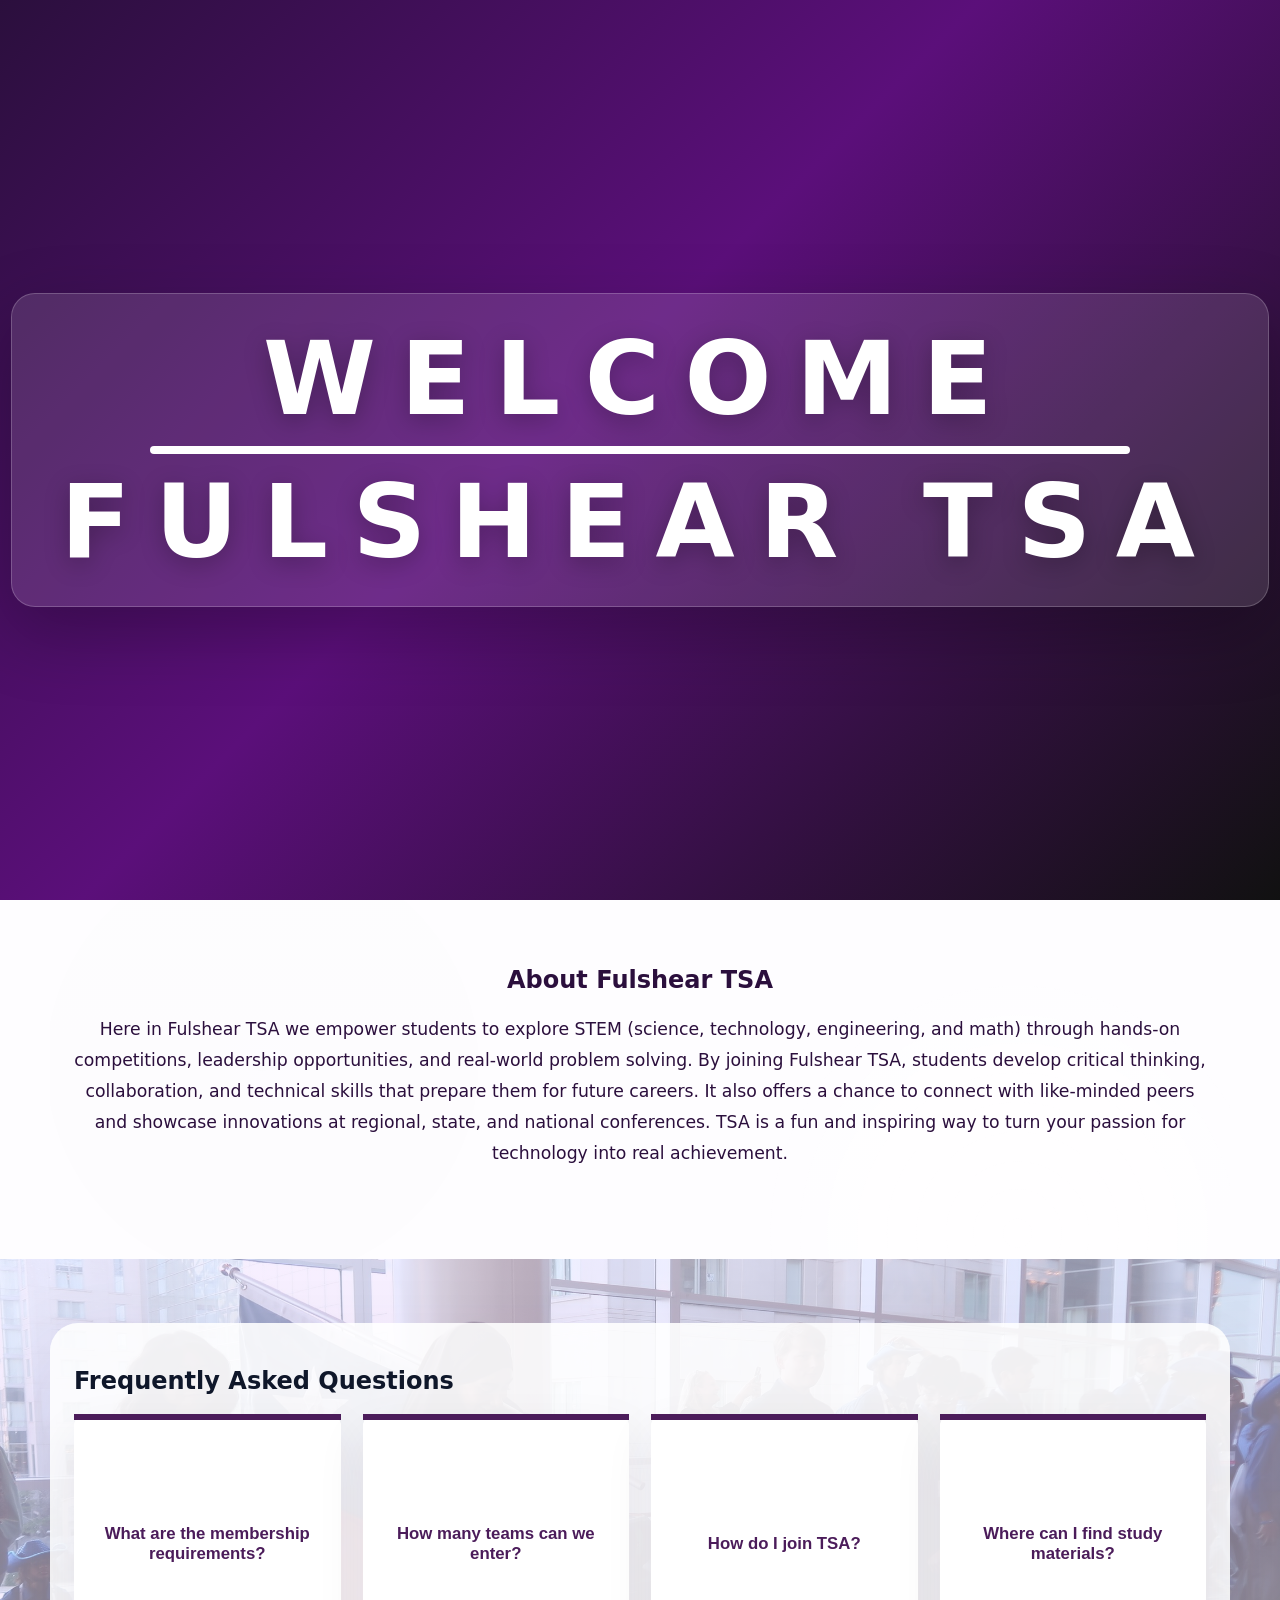
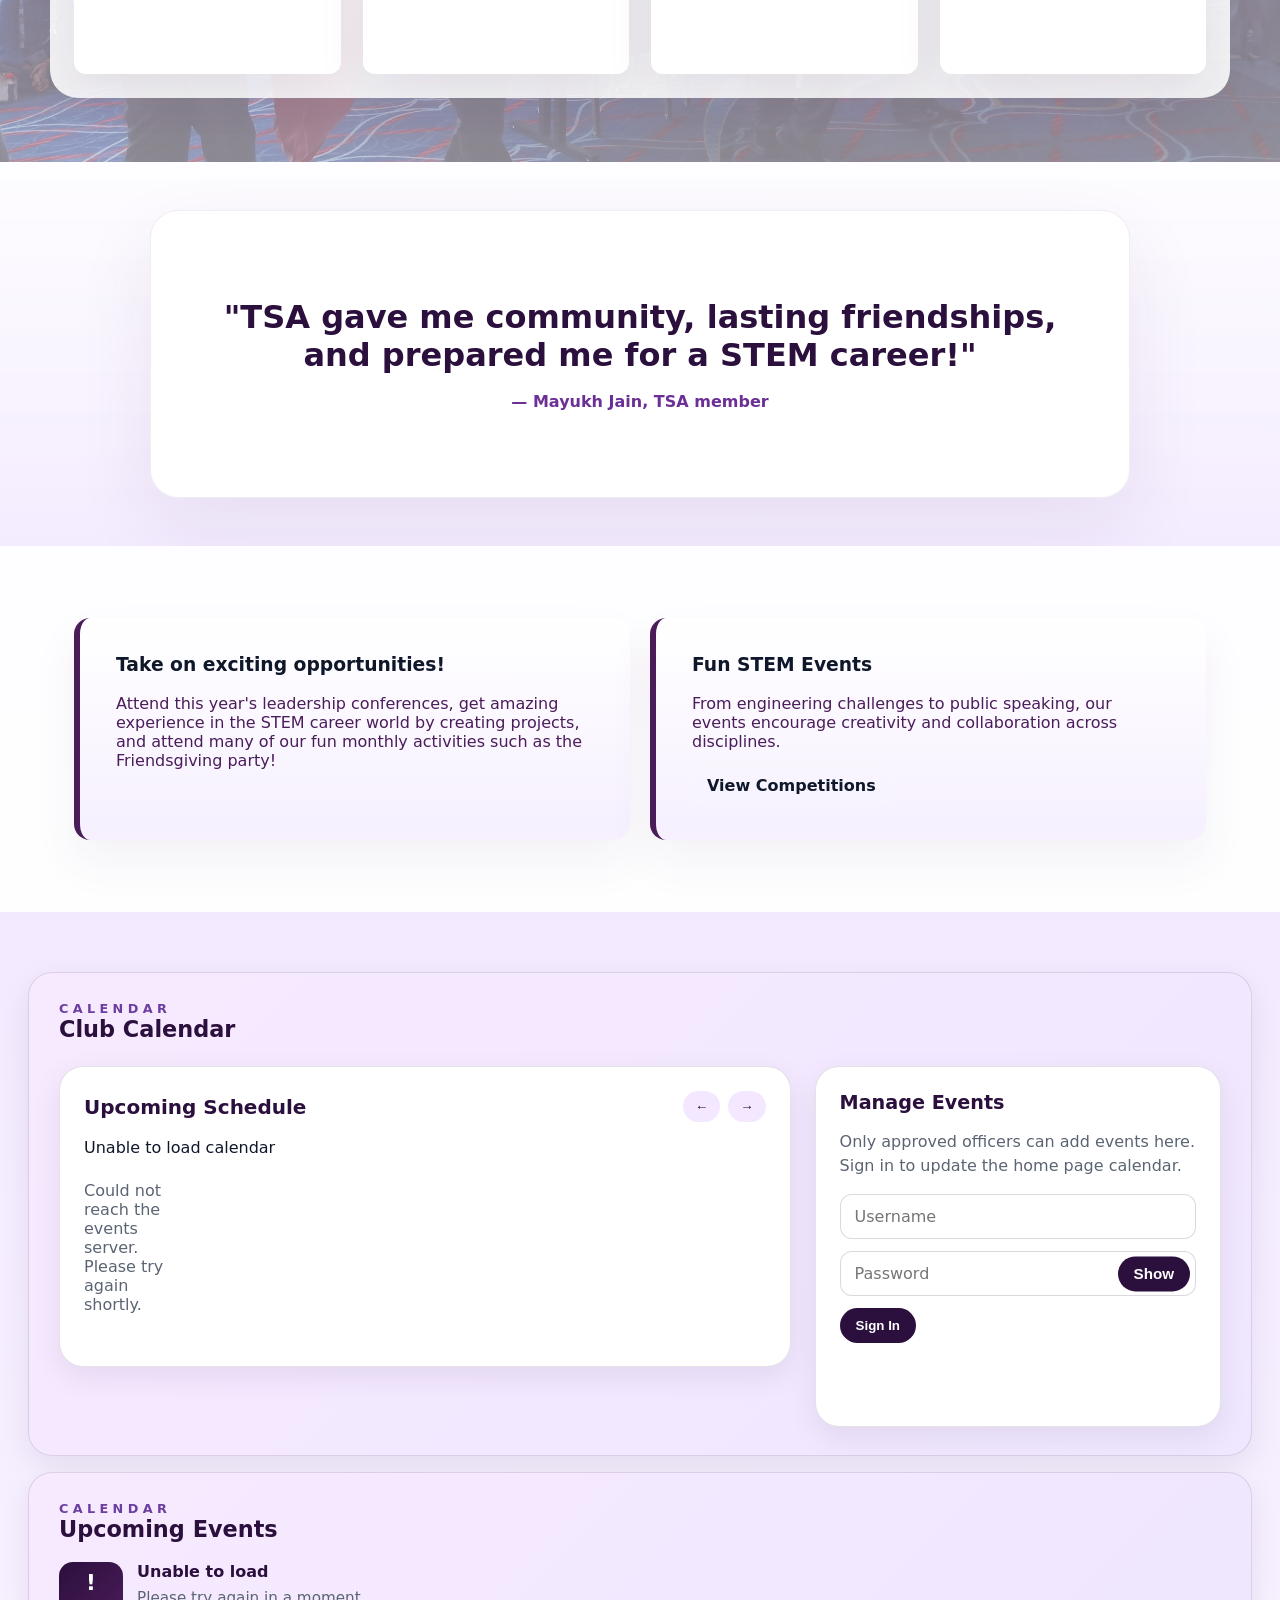
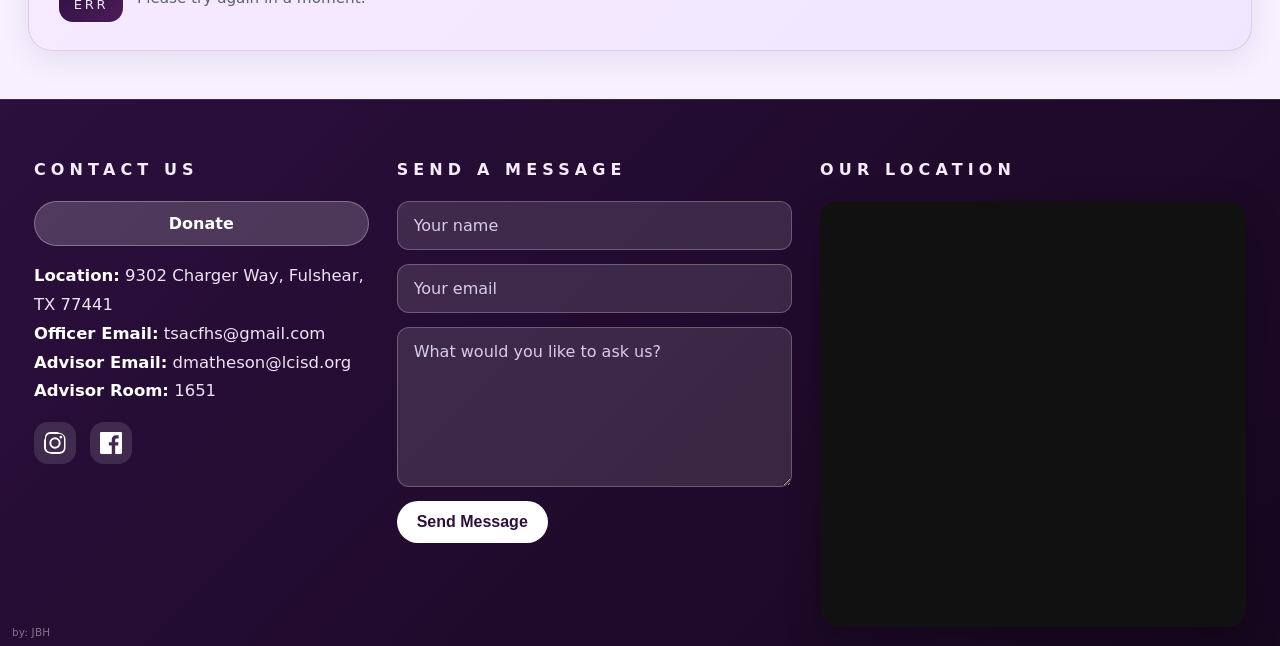
==== index.html @ b6c7ae12 "Update index.html" ====
﻿<!doctype html>
<html lang="en">
<head>
  <script>
    (function () {
      try {
        const transitionKey = 'site-page-transition';
        const shouldEnter = sessionStorage.getItem(transitionKey) === 'enter';
        const overlay = document.createElement('div');
        overlay.className = 'page-transition-overlay' + (shouldEnter ? ' active' : '');
        overlay.setAttribute('aria-hidden', 'true');
        document.documentElement.appendChild(overlay);
      } catch (error) {
        // ignore
      }
    })();
  </script>
  <style>html,body{background:linear-gradient(180deg,#f7ecff 0%,#efe2ff 45%,#faf6ff 100%)}body{opacity:0;visibility:visible}</style>
  <meta charset="utf-8" />
  <meta name="viewport" content="width=device-width,initial-scale=1" />
  <title>Fulshear HS TSA — Home</title>
  <link rel="stylesheet" href="assets/css/styles.css?v=20260712a">
    </head>
<body>
  <div class="intro-overlay" aria-hidden="true">
    <div class="intro-text">
      <div class="intro-title">
        <span class="intro-word top">WELCOME</span>
        <span class="intro-underline" aria-hidden="true"></span>
        <span class="intro-word bottom">FULSHEAR TSA</span>
      </div>
    </div>
  </div>
  <div class="bg-figures" aria-hidden="true">
    <span class="shape s1"></span>
    <span class="shape s2"></span>
    <span class="shape s3"></span>
    <span class="shape s4"></span>
    <span class="shape s5"></span>
    <span class="shape s6"></span>
  </div>
  

  <!-- Scrolling Banner -->
  <div class="scroll-banner">
    <div class="scroll-track" aria-hidden="true">
      <div class="scroll-text">FULSHEAR HIGH SCHOOL TECHNOLOGY STUDENT ASSOCIATION • FULSHEAR HIGH SCHOOL TECHNOLOGY STUDENT ASSOCIATION • FULSHEAR HIGH SCHOOL TECHNOLOGY STUDENT ASSOCIATION • FULSHEAR HIGH SCHOOL TECHNOLOGY STUDENT ASSOCIATION • FULSHEAR HIGH SCHOOL TECHNOLOGY STUDENT ASSOCIATION •</div>
      <div class="scroll-text">FULSHEAR HIGH SCHOOL TECHNOLOGY STUDENT ASSOCIATION • FULSHEAR HIGH SCHOOL TECHNOLOGY STUDENT ASSOCIATION • FULSHEAR HIGH SCHOOL TECHNOLOGY STUDENT ASSOCIATION • FULSHEAR HIGH SCHOOL TECHNOLOGY STUDENT ASSOCIATION • FULSHEAR HIGH SCHOOL TECHNOLOGY STUDENT ASSOCIATION •</div>
    </div>
  </div>

  <!-- Header with Logo and Navigation -->
  <div class="header-container">
    <header class="site-header">
      <!-- Left Navigation -->
      <nav class="main-nav">
        <a href="index.html" class="nav-btn">Home</a>
        <a href="about.html" class="nav-btn">About TSA</a>
        <a href="officers.html" class="nav-btn">Club Officers</a>
      </nav>

      <!-- Centered Logo -->
      <div class="logo-section">
        <a href="index.html" class="logo-link" aria-label="Fulshear HS TSA home">
          <img src="assets/img/fulshear-logo.png" alt="Fulshear HS TSA logo" class="logo">
        </a>
      </div>

      <!-- Right Navigation with Dropdown -->
      <nav class="main-nav">
        <a href="competitions.html" class="nav-btn">Competitions</a>
        <a href="howto.html" class="nav-btn">How to Join</a>
        <div class="nav-dropdown">
          <button class="dropdown-btn">More ▼</button>
          <div class="dropdown-menu">
            <a href="archive.html">Event Archive</a>
            <a href="gallery.html">Gallery</a>
            <a href="slides.html">Meeting Slides</a>
            <a href="resources.html">Resources</a>
          </div>
        </div>
      </nav>
    </header>
  </div>

  <!-- Full-bleed Hero -->
  <section class="full-bleed hero">
    <div class="hero-inner">
      <div class="hero-copy">
        <h1>Fulshear HS Technology Student Association</h1>
        <p class="lead">We build, compete, and collaborate — preparing students for careers in STEM through hands-on events, leadership, and community projects.</p>
        <div class="hero-ctas">
          <a class="btn primary" href="howto.html">Join now!</a>
          <a class="btn ghost" href="competitions.html">See Competitions</a>
        </div>
      </div>
      <div class="hero-media">
        <div class="carousel" id="home-carousel" aria-hidden="true">
          <img src="assets/img/hero1.jpg" alt="TSA members at event" class="carousel-slide">
          <img src="assets/img/hero2.jpg" alt="TSA conference frame" class="carousel-slide">
          <img src="assets/img/hero3.jpg" alt="TSA stage presentation" class="carousel-slide">
        </div>
      </div>
    </div>
  </section>

  <main id="main-content">
    <section class="full-bleed about" id="about-us">
      <div class="about-inner">
        <h2>About Fulshear TSA</h2>
        <p>Here in Fulshear TSA we empower students to explore STEM (science, technology, engineering, and math) through hands-on competitions, leadership opportunities, and real-world problem solving. By joining Fulshear TSA, students develop critical thinking, collaboration, and technical skills that prepare them for future careers. It also offers a chance to connect with like-minded peers and showcase innovations at regional, state, and national conferences. TSA is a fun and inspiring way to turn your passion for technology into real achievement.</p>
      </div>
    </section>

    <!-- FAQ flip section -->
    <section class="full-bleed faq-section" id="faqs">
      <div class="faq-inner">
        <h2>Frequently Asked Questions</h2>
        <div class="faq-grid">
          <button class="flip-card" data-answer="There are no specific requirements in order to join! However, please make sure to attend our first meeting to get more information.">What are the membership requirements?</button>
          <button class="flip-card" data-answer="The amount of teams allowed per event varies; check each event's rules for specific details on team limits and if you have any questions, please contact us!">How many teams can we enter?</button>
          <button class="flip-card" data-answer="Attend our first meeting and make sure to fill out our interest form! Check the <a class='faq-back-link' href='howto.html'>How to Join</a> page for more information.">How do I join TSA?</button>
          <button class="flip-card" data-answer="You can find it in the <a class='faq-back-link' href='resources.html'> Resources</a> page inlcuding other useful information that can aid you to succeed.">Where can I find study materials?</button>
        </div>
      </div>
    </section>

    <!-- Testimonial Section -->
    <section class="full-bleed testimonial-section" aria-labelledby="testimonial-title">
      <div class="testimonial-inner">
        <div class="testimonial-carousel">
          <div class="testimonial-slide active">
            <h2 id="testimonial-title">"TSA gave me community, lasting friendships, and prepared me for a STEM career!"</h2>
            <p class="testimonial-author">— Mayukh Jain, TSA member</p>
          </div>
          <div class="testimonial-slide">
            <h2>"TSA provided me with unforgetable memories like, long car rides while blasting music, late nights working on my events and prepping for interviews and so much more."</h2>
            <p class="testimonial-author">— Jake Berlinsky, TSA State Finalist for Senior Solar Sprint</p>
          </div>
          <div class="testimonial-slide">
            <h2>"To me, TSA has sparked new ideas, meeting new people, and created a thriving community in which we all succeed in the world of STEM."</h2>
            <p class="testimonial-author">— Ranbir Puri, TSA National Finalist for Dragster</p>
          </div>
          <div class="testimonial-slide">
            <h2>"Creating awesome memories and making things I enjoy with people I enjoy!"</h2>
            <p class="testimonial-author">— Maximus Morafiallos, Texas TSA 25-26 State Officer</p>
          </div>
          <div class="testimonial-slide">
            <h2>"TSA has been a huge part of my life, not only for the hourse ive dedicated to my projects, but because I was able to become part of a community that supports me and being me closer to my dream!"</h2>
            <p class="testimonial-author">— Zara Gonzales, TSA State Finalist for Senior Solar Sprint</p>
          </div>
          <div class="testimonial-slide">
            <h2>"TSA means so much to me, especially since I found something that I love and doing. TSA has given me something that means something to me!"</h2>
            <p class="testimonial-author">— Jomar Navarro, TSA state finalist for Digital Video Production</p>
          </div>
        </div>
      </div>
    </section>

    <!-- Leadership & Events -->
    <section class="full-bleed actions" id="leadership-events">
      <div class="actions-inner">
        <div class="action-card">
          <h3>Take on exciting opportunities!</h3>
          <p> Attend this year's leadership conferences, get amazing experience in the STEM career world by creating projects, and attend many of our fun monthly activities such as the Friendsgiving party!</p>
        </div>
        <div class="action-card">
          <h3>Fun STEM Events</h3>
          <p>From engineering challenges to public speaking, our events encourage creativity and collaboration across disciplines.</p>
          <a class="btn" href="competitions.html">View Competitions</a>
        </div>
      </div>
    </section>
  </main>

  <section class="upcoming-events-section" aria-labelledby="home-calendar-title">
    <div class="upcoming-events-header">
      <div>
        <p class="eyebrow">Calendar</p>
        <h2 id="home-calendar-title">Club Calendar</h2>
      </div>
    </div>

    <div class="archive-layout">
      <div class="calendar-shell">
        <div class="calendar-shell-header">
          <h2>Upcoming Schedule</h2>
          <div class="calendar-nav">
            <button type="button" id="home-calendar-prev" aria-label="Previous month">←</button>
            <button type="button" id="home-calendar-next" aria-label="Next month">→</button>
          </div>
        </div>
        <div id="home-calendar-month-label" class="upcoming-events-header" style="margin-bottom: 12px;"></div>
        <div class="calendar-grid" id="home-calendar-grid"></div>
        <div class="selected-day-events" id="home-selected-day-events"></div>
      </div>

      <aside class="manage-events-panel" aria-labelledby="manage-events-title">
        <h2 id="manage-events-title">Manage Events</h2>
        <p>Only approved officers can add events here. Sign in to update the home page calendar.</p>
        <form class="admin-form" id="home-login-form">
          <input type="text" id="home-login-username" name="home-login-username" placeholder="Username" required>
          <div class="password-field">
            <input type="password" id="home-login-password" name="home-login-password" placeholder="Password" required>
            <button type="button" class="password-toggle" data-target="home-login-password" aria-label="Show password">Show</button>
          </div>
          <button type="submit">Sign In</button>
        </form>
        <form class="event-form hidden" id="home-event-form">
          <input type="text" name="event-title" placeholder="Event title" required>
          <input type="date" id="home-event-date" name="event-date" required>
          <textarea name="event-description" placeholder="Event details"></textarea>
          <div class="event-form-actions">
            <button type="submit" id="home-event-submit">Save Event</button>
            <button type="button" class="event-cancel-btn hidden" id="home-event-cancel">Cancel</button>
            <button type="button" class="event-delete-btn hidden" id="home-event-delete">Delete Event</button>
          </div>
        </form>
        <div class="form-status" id="home-admin-status" aria-live="polite"></div>
        <div class="form-status" id="home-auth-notice" aria-live="polite"></div>
      </aside>
    </div>
  </section>

  <section class="upcoming-events-section" aria-labelledby="upcoming-events-title">
    <div class="upcoming-events-header">
      <div>
        <p class="eyebrow">Calendar</p>
        <h2 id="upcoming-events-title">Upcoming Events</h2>
      </div>
    </div>
    <div class="events-calendar-grid">
      <div class="event-card">
        <div class="event-date"><span class="day">14</span><span class="month">Jul</span></div>
        <div>
          <h3>Club Meeting</h3>
          <p>Join us for our next TSA club meeting and project updates.</p>
        </div>
      </div>
      <div class="event-card">
        <div class="event-date"><span class="day">21</span><span class="month">Jul</span></div>
        <div>
          <h3>Community Outreach</h3>
          <p>Volunteer and prepare for upcoming competitions.</p>
        </div>
      </div>
      <div class="event-card">
        <div class="event-date"><span class="day">01</span><span class="month">Aug</span></div>
        <div>
          <h3>Competition Prep</h3>
          <p>Practice sessions and team check-ins for our next competition season.</p>
        </div>
      </div>
    </div>
  </section>

  <footer class="site-footer" id="site-footer">
    <div class="footer-grid">
      <div class="footer-column">
        <div class="footer-title">Contact Us</div>
        <div class="footer-contact-block">
          <a class="footer-donate" href="https://www.gofundme.com" target="_blank" rel="noreferrer">Donate</a>
          <div class="footer-copy">
            <strong>Location:</strong> 9302 Charger Way, Fulshear, TX 77441<br>
            <strong>Officer Email:</strong> tsacfhs@gmail.com<br>
            <strong>Advisor Email:</strong> dmatheson@lcisd.org<br>
            <strong>Advisor Room:</strong> 1651
          </div>
          <div class="social-icons">
            <a class="social-icon" href="https://www.instagram.com/fulshear.tsa/" target="_blank" rel="noreferrer" aria-label="Instagram">
              <svg viewBox="0 0 24 24" aria-hidden="true"><path d="M12 2.163c3.204 0 3.584.012 4.85.07 1.366.062 2.633.33 3.608 1.305.975.975 1.243 2.242 1.305 3.608.058 1.266.069 1.646.069 4.85s-.012 3.584-.069 4.85c-.062 1.366-.33 2.633-1.305 3.608-.975.975-2.242 1.243-3.608 1.305-1.266.058-1.646.069-4.85.069s-3.584-.012-4.85-.069c-1.366-.062-2.633-.33-3.608-1.305-.975-.975-1.243-2.242-1.305-3.608C2.175 15.747 2.163 15.367 2.163 12s.012-3.584.069-4.85c.062-1.366.33-2.633 1.305-3.608C4.512 2.493 5.779 2.225 7.145 2.163 8.411 2.105 8.791 2.094 12 2.094zm0-2.163C8.741 0 8.332.013 7.052.072 5.768.131 4.677.346 3.758.896c-.92.55-1.7 1.33-2.25 2.25C1.346 4.677 1.131 5.768 1.072 7.052.013 8.332 0 8.741 0 12c0 3.259.013 3.668.072 4.948.059 1.284.274 2.375.896 3.294.55.92 1.33 1.7 2.25 2.25.919.622 2.01.837 3.294.896C8.332 23.987 8.741 24 12 24s3.668-.013 4.948-.072c1.284-.059 2.375-.274 3.294-.896.92-.55 1.7-1.33 2.25-2.25.622-.919.837-2.01.896-3.294.059-1.28.072-1.689.072-4.948s-.013-3.668-.072-4.948c-.059-1.284-.274-2.375-.896-3.294-.55-.92-1.33-1.7-2.25-2.25-.919-.622-2.01-.837-3.294-.896C15.668.013 15.259 0 12 0zm0 5.838A6.162 6.162 0 0 0 5.838 12 6.162 6.162 0 0 0 12 18.162 6.162 6.162 0 0 0 18.162 12 6.162 6.162 0 0 0 12 5.838zm0 10.162A3.999 3.999 0 1 1 16 12a3.999 3.999 0 0 1-4 4zm6.406-11.845a1.44 1.44 0 1 0 0 2.88 1.44 1.44 0 0 0 0-2.88z"/></svg>
            </a>
            <a class="social-icon" href="https://www.facebook.com/fulshear.tsa" target="_blank" rel="noreferrer" aria-label="Facebook">
              <svg viewBox="0 0 24 24" aria-hidden="true"><path d="M22.675 0h-21.35C.596 0 0 .593 0 1.326v21.348C0 23.407.596 24 1.326 24H12.82v-9.294H9.692v-3.622h3.128V8.413c0-3.1 1.895-4.788 4.662-4.788 1.325 0 2.463.099 2.795.143v3.24l-1.918.001c-1.504 0-1.796.715-1.796 1.763v2.313h3.587l-.467 3.622h-3.12V24h6.116C23.404 24 24 23.407 24 22.674V1.326C24 .593 23.404 0 22.675 0z"/></svg>
            </a>
          </div>
        </div>
      </div>
      <div class="footer-column">
        <div class="footer-title">Send a Message</div>
        <form class="contact-form" id="contact-form">
          <input type="text" name="name" placeholder="Your name" required>
          <input type="email" name="email" placeholder="Your email" required>
          <textarea name="message" placeholder="What would you like to ask us?" required></textarea>
          <button type="submit">Send Message</button>
          <div class="form-status" aria-live="polite"></div>
        </form>
      </div>
      <div class="footer-column footer-map-column">
        <div class="footer-title">Our Location</div>
        <div class="map-wrap">
          <iframe src="https://maps.google.com/maps?q=Fulshear%20Churchill%20High%20School&t=&z=15&ie=UTF8&iwloc=&output=embed" allowfullscreen="" loading="lazy" referrerpolicy="no-referrer-when-downgrade"></iframe>
        </div>
      </div>
    </div>
  </footer>

  <script src="assets/js/main.js?v=20260712a"></script>
</body>
</html>
---- assets/css/styles.css ----
@import url('https://fonts.googleapis.com/css2?family=Audiowide&family=Press+Start+2P&display=swap');
:root{--bg:#f7f8f9;--fg:#0f172a;--accent:#2b0f3d;--accent-2:#4b1c5a;--accent-3:#7a7a7a;--muted:#5b6473;--intro-fade-duration:600ms;--intro-fade-ease:cubic-bezier(0.22,1,0.36,1)}
/* font import moved to top of file */
*{box-sizing:border-box}
html{background:linear-gradient(180deg,#f7ecff 0%,#efe2ff 45%,#faf6ff 100%);}
body{margin:0;font-family:system-ui,-apple-system,Segoe UI,Roboto,'Helvetica Neue',Arial;background:linear-gradient(180deg,#f7ecff 0%,#efe2ff 45%,#faf6ff 100%);color:var(--fg);opacity:0;visibility:visible;transition:background 1.3s ease-out, opacity 360ms ease;overflow-anchor:none;}
.page-transition-overlay{position:fixed;inset:0;z-index:999999;pointer-events:none;opacity:0;background:linear-gradient(135deg,#2b0f3d 0%,#4b1c5a 45%,#111 100%);transition:opacity 360ms ease-in-out;}
.page-transition-overlay.active{opacity:1;pointer-events:auto;}
body.page-entering{opacity:0;transition:opacity 700ms cubic-bezier(0.22,1,0.36,1);}
body.page-entering .scroll-banner,
body.page-entering .header-container,
body.page-entering main,
body.page-entering .site-footer{opacity:1;transform:translateY(0);transition:opacity 700ms cubic-bezier(0.22,1,0.36,1), transform 700ms cubic-bezier(0.22,1,0.36,1);}
body.page-entering .hero-media,
body.page-entering .carousel-slide,
body.page-entering .about-media img,
body.page-entering .officer-photo img,
body.page-entering .howto-hero-image img{opacity:1 !important;visibility:visible !important}
body.page-entered, body.page-loaded{opacity:1;visibility:visible;}
body.page-entered .scroll-banner,
body.page-entered .header-container,
body.page-entered main,
body.page-entered .site-footer,
body.page-loaded .scroll-banner,
body.page-loaded .header-container,
body.page-loaded main,
body.page-loaded .site-footer{opacity:1;transform:translateY(0);}
body.page-transitioning{opacity:0.9;}
body.intro-active{overflow:hidden}
body.intro-complete .intro-overlay,
body.page-entered .intro-overlay:not(.active),
body.page-loaded .intro-overlay:not(.active){display:none;opacity:0;visibility:hidden}
.intro-overlay{display:none;opacity:0;visibility:hidden}
.intro-overlay.active{display:grid;opacity:1;visibility:visible}
main{padding:34px 28px 44px;max-width:1180px;margin:0 auto;position:relative;z-index:1;}
main::before{content:"";position:absolute;inset:0;pointer-events:none;background:radial-gradient(circle at 18% 12%,rgba(75,28,90,0.08),transparent 18%),radial-gradient(circle at 82% 22%,rgba(255,255,255,0.45),transparent 16%);filter:blur(0.5px);z-index:0;}
main > *{position:relative;z-index:1;}

.intro-overlay{position:fixed;inset:0;z-index:99999;display:none;place-items:center;background:linear-gradient(135deg,#2b0f3d 0%,#5b0f7a 45%,#111 100%);color:#fff;overflow:hidden;opacity:0;visibility:hidden;transition:background-color 0.8s ease, opacity var(--intro-fade-duration) var(--intro-fade-ease), visibility var(--intro-fade-duration) var(--intro-fade-ease);}
.intro-overlay.active{display:grid;opacity:1;visibility:visible;}
.intro-overlay.reveal .intro-text{opacity:1;transform:translateY(0);} 
.intro-overlay.reveal .intro-title{opacity:1;transform:translateY(0);} 
.intro-text{display:flex;flex-direction:column;align-items:center;justify-content:center;width:min(92vw,1200px);text-align:center;opacity:0;transform:translateY(18px);transition:opacity 1.2s ease, transform 1.2s ease;padding:2rem;} 
.intro-title{display:flex;flex-direction:column;align-items:center;gap:1rem;opacity:0;transform:translateY(18px);transition:opacity 1.2s ease, transform 1.2s ease;background:rgba(255,255,255,0.12);padding:2.2rem 3rem;border:1px solid rgba(255,255,255,0.2);border-radius:24px;box-shadow:0 25px 70px rgba(0,0,0,0.25);} 
.intro-word{display:block;font-size:clamp(2.7rem,8vw,8rem);font-weight:900;letter-spacing:0.24em;text-transform:uppercase;white-space:nowrap;line-height:0.95;text-shadow:0 6px 24px rgba(0,0,0,0.25);} 
.intro-word.top{margin-bottom:0.2rem;} 
.intro-word.bottom{margin-top:0.2rem;} 
.intro-underline{display:block;width:min(78vw,980px);height:8px;background:#fff;border-radius:999px;transform:scaleX(0);transform-origin:center;opacity:0;transition:transform 1.1s cubic-bezier(0.22,1,0.36,1) 0.25s, opacity 0.25s ease;} 
.intro-overlay.reveal .intro-underline{transform:scaleX(1);opacity:1;}
/* Full-bleed sections (edge-to-edge) */
.full-bleed{width:100vw;position:relative;left:50%;right:50%;margin-left:-50vw;margin-right:-50vw;padding:48px 0;border-radius:0}
.full-bleed > .hero-inner,.full-bleed > .about-inner,.full-bleed > .faq-inner,.full-bleed > .actions-inner{max-width:1180px;margin:0 auto;padding:24px}

/* Hero */
.hero{background:radial-gradient(circle at 10% 20%, rgba(255,255,255,0.03) 0, transparent 10%), radial-gradient(circle at 90% 80%, rgba(255,255,255,0.02) 0, transparent 12%), linear-gradient(135deg,#4b1c5a,#6c2f96);color:#fff}
.hero .hero-inner{display:flex;gap:24px;align-items:center}
.hero.full-bleed > .hero-inner{padding:16px}
.hero-copy{flex:1;display:flex;flex-direction:column;justify-content:center}
.hero-copy h1{margin:0 0 8px;font-size:clamp(1.75rem,3.5vw,2.6rem);letter-spacing:0.02em}
.lead{opacity:0.95;margin:0 0 18px}
.hero-ctas{display:flex;gap:12px}
.btn{display:inline-flex;align-items:center;justify-content:center;padding:8px 14px;border-radius:8px;text-decoration:none;background:rgba(255,255,255,0.08);color:inherit;border:1px solid rgba(255,255,255,0.12);font-weight:800;transition:background 180ms ease,color 180ms ease,border-color 180ms ease,transform 180ms ease;cursor:pointer}
.btn.primary{background:#4b1c5a;color:#fff;border:none}
.btn.ghost{background:transparent;color:rgba(255,255,255,0.95);border:1px solid rgba(255,255,255,0.18)}
.btn.primary:hover,.btn.primary:focus{background:#31123a;color:#fff;transform:translateY(-1px);border-color:transparent}
.btn.ghost:hover,.btn.ghost:focus{background:#fff;color:#4b1c5a;border-color:#fff;transform:translateY(-1px)}
.about-copy .btn{margin-top:28px}
.hero-media{flex:0 0 420px;max-width:420px}
.carousel{position:relative;width:100%;height:300px;overflow:hidden;border-radius:0}
.carousel-slide{position:absolute;inset:0;width:100%;height:100%;object-fit:cover;opacity:0;transition:opacity 800ms ease;display:block}
.carousel-slide.active{opacity:1}

/* About */
.about{background:rgba(255,255,255,0.92);color:#2b0f3d}
.about-inner{max-width:760px;margin-left:auto;margin-right:auto;text-align:center}
.about-inner h2{margin-top:0}
.about-inner p{font-size:1.08rem;line-height:1.8}
.about-ctas{margin-top:12px}
.about-awards-section{padding:0 !important;background:linear-gradient(135deg,#4b1c5a 0%,#6c2f96 100%) !important;}
.about-awards-section .about-section-inner{max-width:none;width:100%;margin:0;border-radius:0;box-shadow:none;overflow:hidden;background:linear-gradient(135deg,#4b1c5a 0%,#6c2f96 100%) !important;}
.about-awards-layout{display:grid;grid-template-columns:minmax(0,0.95fr) minmax(0,1.05fr);align-items:stretch;min-height:min(82vh,760px);overflow:hidden;background:linear-gradient(135deg,#4b1c5a 0%,#6c2f96 100%) !important;}
.about-awards-carousel{position:relative;min-height:100%;overflow:hidden;background:rgba(255,255,255,0.12)}
.about-awards-carousel .carousel-slide{position:absolute;inset:0;width:100%;height:100%;object-fit:cover;opacity:0;transition:opacity 800ms ease}
.about-awards-carousel .carousel-slide.active{opacity:1}
.about-awards-copy{padding:clamp(36px,6vw,72px);gap:14px;justify-content:center;align-items:flex-start;background:transparent !important;color:#fff !important}
.about-awards-copy h2{margin:0 0 12px;font-size:clamp(1.8rem,2.5vw,2.4rem);color:#fff !important}
.about-awards-copy p,.about-awards-copy li{color:#fff !important;line-height:1.8;font-size:1rem}
.about-awards-list{margin:0;padding-left:1.2rem;display:grid;gap:10px}
.about-awards-note{margin-top:6px;font-size:0.98rem;color:#f5e6ff !important;font-weight:600}

.about-page{padding:0}
.about-intro.full-bleed{width:100vw !important;max-width:none !important;position:relative;left:50%;transform:translateX(-50%);display:grid;place-items:center;min-height:min(560px,72vh);padding:96px 24px 64px;background:linear-gradient(180deg,rgba(245,243,249,0.35) 0%,rgba(245,243,249,0.35) 100%),url('../img/about-title-bg.JPG');background-size:cover;background-position:center;background-repeat:no-repeat}
.about-intro{max-width:960px;margin:0 auto;text-align:center;width:100%;padding:0}
.about-intro-inner{background:rgba(255,255,255,0.78);padding:36px 32px;border-radius:30px;box-shadow:0 24px 70px rgba(75,28,90,0.15);width:100%;max-width:900px;backdrop-filter:blur(12px);border:1px solid rgba(255,255,255,0.65)}
.about-intro .eyebrow{margin:0 0 18px;font-size:0.95rem;letter-spacing:0.18em;text-transform:uppercase;color:#6b5777;font-weight:700}
.about-intro h1{margin:0 0 22px;font-size:clamp(2.6rem,4vw,4.2rem);line-height:1.03;color:#333}
.about-intro p{max-width:820px;margin:0 auto;color:#555;font-size:1.05rem;line-height:1.9}
.about-section.full-bleed{width:100vw;position:relative;left:50%;right:50%;margin-left:-50vw;margin-right:-50vw;padding:24px 0;background:#f5f3f9}
.about-section-inner{display:grid;grid-template-columns:repeat(2,minmax(0,1fr));gap:0;max-width:1180px;margin:0 auto;background:#fff;border-radius:28px;overflow:hidden;align-items:stretch}
.about-row{display:grid;grid-template-columns:repeat(2,minmax(0,1fr));gap:0;align-items:stretch}
.about-row--reverse .about-media{order:-1}
.about-row--reverse .about-copy{order:1}
.about-copy{padding:28px 24px;display:flex;flex-direction:column;justify-content:center;min-height:0}
.about-copy h2{margin:0 0 18px;font-size:2.15rem;color:#2b0f3d}
.about-copy p{margin:0;color:#4b1c5a;line-height:1.75;font-size:1rem;max-width:640px}
.about-bottom-section{padding:24px 0 32px;background:#f5f3f9;margin:0 18px}
.about-bottom-grid{display:grid;grid-template-columns:repeat(3,minmax(0,1fr));gap:18px;max-width:1420px;margin:0 auto;padding:8px 20px 10px;align-items:stretch}
.about-bottom-card{background:linear-gradient(135deg,#ffffff 0%,#f8f2ff 100%);border:1px solid rgba(75,28,90,0.08);border-radius:22px;padding:24px 22px;box-shadow:0 16px 38px rgba(75,28,90,0.06);display:flex;flex-direction:column;gap:12px;min-height:280px}
.about-bottom-card h2{margin:0;font-size:1.6rem;color:#2b0f3d}
.about-bottom-card p{margin:0;color:#4b1c5a;line-height:1.75;font-size:1rem}
.about-bottom-card .btn{margin-top:auto;align-self:flex-start}
.about-media{width:100%;overflow:hidden;min-height:240px;aspect-ratio:4/3;box-shadow:none}
.about-media img{width:100%;height:100%;display:block;object-fit:cover;object-position:center center}
.about-compact .about-media{min-height:320px;max-height:none;aspect-ratio:4/3}
.about-compact .about-section-inner{min-height:320px}

@media (max-width:900px){
  .about-bottom-grid{grid-template-columns:1fr}
}

/* Officers page */
@keyframes officersReveal{
  from{opacity:0;transform:translateY(24px)}
  to{opacity:1;transform:translateY(0)}
}
body.page-entering .officers-page{padding:48px 24px;max-width:1180px;margin:0 auto;opacity:0;transform:translateY(24px)}
body.page-entered .officers-page,
body.page-loaded .officers-page{padding:48px 24px;max-width:1180px;margin:0 auto;opacity:1;transform:translateY(0);animation:officersReveal 1.4s cubic-bezier(0.22,1,0.36,1) both}
body.page-entering .officers-intro{max-width:860px;margin:0 auto 40px;text-align:center;opacity:0;transform:translateY(18px)}
body.page-entered .officers-intro,
body.page-loaded .officers-intro{max-width:860px;margin:0 auto 40px;text-align:center;opacity:1;transform:translateY(0);animation:officersReveal 1.4s cubic-bezier(0.22,1,0.36,1) 0.18s both}
.officers-intro h1{margin:0 0 18px;font-size:clamp(2.4rem,3.8vw,3.8rem);line-height:1.05;color:#2b0f3d}
.officers-intro p{margin:0;color:#4b1c5a;font-size:1rem;line-height:1.85}
body.page-entering .officer-card{background:#fff;border-radius:28px;overflow:hidden;box-shadow:0 24px 70px rgba(75,28,90,0.08);display:flex;flex-direction:column;min-height:100%;opacity:0;transform:translateY(24px)}
body.page-entered .officer-card,
body.page-loaded .officer-card{background:#fff;border-radius:28px;overflow:hidden;box-shadow:0 24px 70px rgba(75,28,90,0.08);display:flex;flex-direction:column;min-height:100%;opacity:1;transform:translateY(0);animation:officersReveal 1.4s cubic-bezier(0.22,1,0.36,1) both}
body.page-entered .officer-card:nth-child(2),
body.page-loaded .officer-card:nth-child(2){animation-delay:0.22s}
body.page-entered .officer-card:nth-child(3),
body.page-loaded .officer-card:nth-child(3){animation-delay:0.3s}
body.page-entered .officer-card:nth-child(4),
body.page-loaded .officer-card:nth-child(4){animation-delay:0.38s}
body.page-entered .officer-card:nth-child(5),
body.page-loaded .officer-card:nth-child(5){animation-delay:0.46s}
body.page-entered .officer-card:nth-child(6),
body.page-loaded .officer-card:nth-child(6){animation-delay:0.54s}
.officers-grid{display:grid;grid-template-columns:repeat(auto-fit,minmax(280px,1fr));gap:26px;margin-bottom:40px}
.officer-photo{width:100%;aspect-ratio:4/3;overflow:hidden;background:#f3eff8}
.officer-photo img{width:100%;height:100%;display:block;object-fit:cover}
.officer-photo img.grant-photo{object-position:center 30%}
.officer-photo img.jose-photo{object-position:center 0%}
.officer-photo img.dawei-photo{object-position:center 35%}
.officer-photo img.vaishnav-photo{object-position:center 18%;transform:scale(1.35)}
.officer-details{padding:28px 24px 30px;display:flex;flex-direction:column;justify-content:center;gap:12px}
.officer-details h2{margin:0;font-size:0.95rem;letter-spacing:0.14em;text-transform:uppercase;color:#6b3fa0;font-weight:700}
.officer-details h3{margin:0;font-size:1.75rem;color:#2b0f3d;line-height:1.05}
.officer-details p{margin:0;color:#4b1c5a;line-height:1.75;font-size:1rem}
.officers-section{padding-top:16px;border-top:1px solid rgba(75,28,90,0.09);margin-top:40px}
.section-header{max-width:860px;margin:0 auto 24px;text-align:center}
.section-header h2{margin:0 0 10px;font-size:2rem;color:#2b0f3d}
.section-header p{margin:0;color:#5b6070;line-height:1.8;font-size:1rem}
.advisor-section{padding-top:32px;margin-top:40px}
.advisor-grid{display:grid;grid-template-columns:repeat(auto-fit,minmax(260px,1fr));gap:24px}
.advisor-card{background:#fff;border-radius:24px;padding:30px;box-shadow:0 20px 50px rgba(75,28,90,0.08);min-height:220px;display:flex;flex-direction:column;justify-content:flex-start;gap:18px}
.advisor-photo{width:100%;aspect-ratio:4/3;overflow:hidden;background:#f3eff8;display:grid;place-items:center;border-radius:20px}
.advisor-photo-placeholder{width:100%;height:100%;display:flex;align-items:center;justify-content:center;font-size:0.95rem;font-weight:800;color:#6b3fa0;text-transform:uppercase;letter-spacing:0.12em;background:linear-gradient(180deg,rgba(75,28,90,0.06),rgba(75,28,90,0.12));}
.advisor-card h3{margin:0;font-size:1.65rem;color:#2b0f3d}
.advisor-card p{margin:0;color:#4b1c5a;line-height:1.75;font-size:1rem}

/* How To Join page */
.howto-page{max-width:1180px;margin:0 auto;padding:40px 24px}
.howto-hero{display:grid;grid-template-columns:1fr 280px;gap:28px;align-items:center;margin-bottom:28px}
.howto-inner h1{margin:0 0 8px;font-size:2.4rem;color:#2b0f3d}
.howto-inner p{margin:0;color:#4b1c5a;line-height:1.8;font-size:1.05rem}
.howto-hero-image img{width:100%;height:auto;display:block;object-fit:contain}
.howto-links{background:#fff;border-radius:20px;padding:22px;box-shadow:0 18px 48px rgba(75,28,90,0.06)}
.howto-grid{display:grid;grid-template-columns:repeat(4,1fr);gap:20px}
.howto-item h3{margin:0 0 8px;font-size:1.05rem;color:#2b0f3d}
.howto-item p{margin:0;color:#4b1c5a}
.howto-links-list a{display:inline-block;color:#4b1c5a;text-decoration:underline;margin-bottom:6px}
.howto-social .social-icon{display:inline-flex;align-items:center;justify-content:center;width:44px;height:44px;border-radius:12px;background:#fff;border:1px solid rgba(43,15,61,0.06);margin-right:10px;margin-top:8px;text-decoration:none;color:#4b1c5a;font-weight:800;padding:4px}
.howto-social .social-icon svg{width:20px;height:20px}
/* ensure SVG icons are visible on white background in the How To Join block */
.howto-social .social-icon svg{fill:#4b1c5a}

@media (max-width:900px){
  .howto-hero{grid-template-columns:1fr;gap:18px}
  .howto-grid{grid-template-columns:1fr 1fr}
}
@media (max-width:560px){
  .howto-grid{grid-template-columns:1fr}
}

/* FAQ flip */
.faq-section{padding:64px 0;background:linear-gradient(180deg,rgba(240,226,255,0.55) 0%,rgba(236,224,255,0.55) 45%,rgba(249,244,255,0.55) 100%),url('../img/FAQ-background.jpg');background-size:cover;background-position:center;background-repeat:no-repeat;position:relative;overflow:hidden}
.faq-inner{max-width:1180px;margin:0 auto;padding:42px 28px 34px;background:rgba(255,255,255,0.88);border-radius:28px;box-shadow:0 32px 90px rgba(75,28,90,0.09)}
.faq-grid{display:grid;grid-template-columns:repeat(auto-fit,minmax(260px,1fr));gap:22px}
.flip-card{background:linear-gradient(180deg,#fff,#f3f0ff);border:0;padding:0;height:260px;cursor:pointer;perspective:1200px;border-radius:14px;position:relative;box-shadow:0 20px 50px rgba(43,15,61,0.08);overflow:visible}
.flip-card .card-inner{position:relative;width:100%;height:100%;transition:transform 620ms cubic-bezier(.2,.9,.2,1);transform-style:preserve-3d;border-radius:14px}
.flip-card.flipped .card-inner{transform:rotateY(180deg)}
.flip-card .face{position:absolute;inset:0;display:flex;flex-direction:column;align-items:center;justify-content:center;padding:22px;backface-visibility:hidden;border-radius:14px}
.flip-card .front{position:relative;display:flex;flex-direction:column;align-items:center;justify-content:center;width:100%;height:100%;box-sizing:border-box;font-weight:900;font-size:1.05rem;color:#4b1c5a;padding:32px 22px;background:#ffffff;border-radius:12px;text-align:center}
.flip-card .front::before{content:"";position:absolute;left:0;right:0;top:0;height:6px;background:#4b1c5a;border-radius:0}
.flip-card .back{transform:rotateY(180deg);background:#4b1c5a;color:#fff;font-size:0.98rem;line-height:1.5;display:flex;align-items:center;justify-content:center;padding:22px}
.flip-card .back a{color:#fff;font-weight:900;text-decoration:underline;transition:color 160ms ease, transform 160ms ease;outline:2px solid transparent;outline-offset:2px}
.flip-card .back a:hover,.flip-card .back a:focus{color:#f3e1ff;transform:translateY(-1px);outline-color:rgba(255,255,255,0.35)}

/* underline normal page links on hover */
a:not(.btn):not(.nav-btn):not(.footer-donate):not(.social-icon):not(.dropdown-btn){text-decoration:none;transition:text-decoration 180ms ease,color 180ms ease}
a:not(.btn):not(.nav-btn):not(.footer-donate):not(.social-icon):not(.dropdown-btn):hover,a:not(.btn):not(.nav-btn):not(.footer-donate):not(.social-icon):not(.dropdown-btn):focus{text-decoration:underline}
a.btn,a.nav-btn,a.footer-donate,a.social-icon,a.dropdown-btn{text-decoration:none}

/* decorative top accent bar only on FAQ questions */
.flip-card::before{display:none}
.flip-card:hover{transform:translateY(-6px) rotateX(4deg);box-shadow:0 28px 60px rgba(43,15,61,0.12)}

/* larger FAQ section padding to remove gap below */
.faq-inner{padding-bottom:160px;padding-top:18px}

/* tighten spacing between FAQ and next section */
.faq-section{margin-bottom:0}
.testimonial-section{padding:48px 0;background:linear-gradient(180deg,rgba(255,255,255,0.92) 0%,rgba(243,236,255,0.96) 100%)}
.testimonial-inner{max-width:980px;margin:0 auto;padding:38px 28px;background:#fff;border-radius:28px;box-shadow:0 30px 80px rgba(75,28,90,0.08);text-align:center;border:1px solid rgba(75,28,90,0.08)}
.testimonial-carousel{position:relative;min-height:210px;display:block}
.testimonial-slide{position:absolute;inset:0;display:flex;flex-direction:column;align-items:center;justify-content:center;opacity:0;transition:opacity 800ms ease;padding:0 8px}
.testimonial-slide.active{opacity:1}
.testimonial-inner .eyebrow{margin:0 0 12px;font-size:0.85rem;font-weight:900;letter-spacing:0.34em;text-transform:uppercase;color:#6b3fa0}
.testimonial-inner h2{margin:0 auto 18px;max-width:860px;font-size:clamp(1.5rem,2.5vw,2.4rem);line-height:1.2;color:#2b0f3d}
.testimonial-author{margin:0;color:#6c2f96;font-weight:700;font-size:1rem}
.actions{margin-top:0}

/* Actions */
.actions{background:rgba(255,255,255,0.92);display:block}
.actions-inner{display:grid;grid-template-columns:1fr 1fr;gap:20px}
.action-card{background:linear-gradient(180deg,#fff,#f6f0ff);padding:36px;border-left:6px solid var(--accent-2);box-shadow:0 22px 48px rgba(75,28,90,0.06);transition:transform 220ms ease,box-shadow 220ms ease;border-radius:16px}
.action-card h3{margin-top:0}
.action-card p{color:#4b1c5a}
.action-card a{display:inline-block;text-decoration:none;font-weight:800;transition:text-decoration 160ms ease,color 160ms ease}
.action-card a:hover,.action-card a:focus{text-decoration:underline}
.action-card:hover{transform:translateY(-8px);box-shadow:0 32px 72px rgba(75,28,90,0.12)}

/* Ensure no rounded corners for full-bleed sections */
.full-bleed{border-radius:0}

/* Animated background shapes layer */
.bg-figures{position:fixed;inset:0;pointer-events:none;z-index:0;overflow:hidden}
.bg-figures .shape{position:absolute;border-radius:50%;filter:none saturate(1.2);opacity:0.95}
.bg-figures .s1{width:420px;height:420px;left:-8%;top:4%;background:radial-gradient(circle at 30% 30%, rgba(75,28,90,0.95) 0%, rgba(75,28,90,0.18) 75%);animation:floatY 18s ease-in-out infinite;opacity:0.98}
.bg-figures .s2{width:300px;height:300px;right:-6%;top:8%;background:radial-gradient(circle at 50% 50%, rgba(75,28,90,0.92) 0%, rgba(75,28,90,0.16) 80%);animation:floatX 20s ease-in-out infinite;opacity:0.92}
.bg-figures .s3{width:240px;height:240px;left:18%;bottom:-6%;background:radial-gradient(circle at 30% 30%, rgba(75,28,90,0.88) 0%, rgba(75,28,90,0.14) 80%);animation:floatY 24s ease-in-out infinite;opacity:0.9}
.bg-figures .s4{width:180px;height:180px;right:18%;bottom:6%;background:radial-gradient(circle at 40% 40%, rgba(75,28,90,0.84) 0%, rgba(75,28,90,0.12) 82%);animation:floatX 22s ease-in-out infinite;opacity:0.88}
.bg-figures .s5{width:120px;height:120px;left:48%;top:2%;background:radial-gradient(circle at 40% 40%, rgba(75,28,90,0.8) 0%, rgba(75,28,90,0.1) 85%);animation:floatY 26s ease-in-out infinite;opacity:0.85}
.bg-figures .s6{width:80px;height:80px;right:42%;bottom:18%;background:radial-gradient(circle at 50% 50%, rgba(75,28,90,0.76) 0%, rgba(75,28,90,0.1) 88%);animation:floatX 28s ease-in-out infinite;opacity:0.82}

@keyframes floatY{0%{transform:translateY(0px)}50%{transform:translateY(36px)}100%{transform:translateY(0px)}}
@keyframes floatX{0%{transform:translateX(0px)}50%{transform:translateX(-34px)}100%{transform:translateX(0px)}}
@keyframes hueShift{0%{filter:hue-rotate(0deg)}50%{filter:hue-rotate(0deg)}100%{filter:hue-rotate(0deg)}}

/* Reduce shapes on small screens */
@media (max-width:900px){
  .bg-figures .shape{filter:blur(18px);opacity:0.65}
  .bg-figures .s1{width:300px;height:300px}
  .bg-figures .s2{width:220px;height:220px}
  .bg-figures .s3{width:180px;height:180px}
  .faq-grid{grid-template-columns:1fr}
}

@media (max-width:900px){
  .hero-media{display:none}
  .hero-inner{flex-direction:column}
  .carousel{height:180px}
  .testimonial-carousel{min-height:260px}
  .about-awards-layout{grid-template-columns:1fr}
  .about-awards-carousel{min-height:320px}
  .actions-inner{grid-template-columns:1fr}
}

/* Scrolling Banner (continuous marquee) */
.scroll-banner{background:#000;color:#fff;padding:10px 0;overflow:hidden}
.scroll-track{display:inline-flex;align-items:center;min-width:200%;gap:0;animation:scroll-left 36s linear infinite}
.scroll-text{white-space:nowrap;font-weight:700;font-size:22px;font-family:'Audiowide','Press Start 2P',monospace;letter-spacing:10px;text-transform:uppercase;text-shadow:0 1px 0 rgba(0,0,0,0.25);will-change:transform;backface-visibility:hidden;transform:translateZ(0)}
@keyframes scroll-left{0%{transform:translate3d(0,0,0);}100%{transform:translate3d(-50%,0,0);}}

/* Header Container */
.header-container{position:sticky;top:0;z-index:1000;overflow:visible;isolation:isolate;background:linear-gradient(90deg,var(--accent) 0%,var(--accent-2) 45%,#111 100%);padding:28px 28px 36px;box-shadow:0 8px 24px rgba(0,0,0,0.18);transition:padding 0.3s ease, box-shadow 0.3s ease, background 0.3s ease}
.header-container.about-header{background:linear-gradient(90deg,rgba(43,15,61,0.78) 0%,rgba(17,17,17,0.62) 55%,rgba(122,122,122,0.35) 100%),url('../img/about-header.jpg');background-size:cover;background-position:center;transition:background 0.3s ease,padding 0.3s ease}
.header-container.archive-header{background:linear-gradient(90deg,rgba(43,15,61,0.78) 0%,rgba(17,17,17,0.62) 55%,rgba(122,122,122,0.35) 100%),url('../img/archive-header.jpg');background-size:cover;background-position:center;transition:background 0.3s ease,padding 0.3s ease}
.header-container.competitions-header{background:linear-gradient(90deg,rgba(43,15,61,0.78) 0%,rgba(17,17,17,0.62) 55%,rgba(122,122,122,0.35) 100%),url('../img/competitions-header.jpg');background-size:cover;background-position:center;transition:background 0.3s ease,padding 0.3s ease}
.header-container.events-header{background:linear-gradient(90deg,rgba(43,15,61,0.78) 0%,rgba(17,17,17,0.62) 55%,rgba(122,122,122,0.35) 100%),url('../img/events-header.jpg');background-size:cover;background-position:center;transition:background 0.3s ease,padding 0.3s ease}
.header-container.gallery-header{background:linear-gradient(90deg,rgba(43,15,61,0.78) 0%,rgba(17,17,17,0.62) 55%,rgba(122,122,122,0.35) 100%),url('../img/gallery-header.jpg');background-size:cover;background-position:center;transition:background 0.3s ease,padding 0.3s ease}
.header-container.howto-header{background:linear-gradient(90deg,rgba(43,15,61,0.78) 0%,rgba(17,17,17,0.62) 55%,rgba(122,122,122,0.35) 100%),url('../img/howto-header.jpg');background-size:cover;background-position:center;transition:background 0.3s ease,padding 0.3s ease}
.header-container.officers-header{background:linear-gradient(90deg,rgba(43,15,61,0.78) 0%,rgba(17,17,17,0.62) 55%,rgba(122,122,122,0.35) 100%),url('../img/officers-header.jpg');background-size:cover;background-position:center;transition:background 0.3s ease,padding 0.3s ease}
.header-container.resources-header{background:linear-gradient(90deg,rgba(43,15,61,0.78) 0%,rgba(17,17,17,0.62) 55%,rgba(122,122,122,0.35) 100%),url('../img/resources-header.jpg');background-size:cover;background-position:center;transition:background 0.3s ease,padding 0.3s ease}
.header-container::before{content:"";position:absolute;inset:0;background:linear-gradient(90deg,rgba(43,15,61,0.82) 0%,rgba(17,17,17,0.74) 55%,rgba(122,122,122,0.45) 100%);z-index:0;pointer-events:none;transition:opacity 0.3s ease}
.header-container.is-scrolled{padding:12px 24px;box-shadow:0 4px 12px rgba(0,0,0,0.2)}
.header-container.is-scrolled::before{opacity:0.8}
.header-container.is-scrolled.about-header{background-image:linear-gradient(90deg,rgba(43,15,61,0.84) 0%,rgba(17,17,17,0.8) 55%,rgba(122,122,122,0.6) 100%)}
.header-container.is-scrolled.archive-header,
.header-container.is-scrolled.competitions-header,
.header-container.is-scrolled.events-header,
.header-container.is-scrolled.gallery-header,
.header-container.is-scrolled.howto-header,
.header-container.is-scrolled.officers-header,
.header-container.is-scrolled.resources-header{background-image:linear-gradient(90deg,rgba(43,15,61,0.84) 0%,rgba(17,17,17,0.8) 55%,rgba(122,122,122,0.6) 100%)}
.header-container.is-scrolled .site-header{min-height:92px;padding:0;justify-content:center}
.header-container.is-scrolled .logo-section{opacity:0;transform:scale(0.95);pointer-events:none;width:0;margin:0;overflow:hidden}
.header-container.is-scrolled .logo-link{height:72px;opacity:0.2;transform:scale(0.95)}
.header-container.is-scrolled .logo{max-height:72px}
.header-container.is-scrolled .main-nav{gap:16px}
body.header-scrolled .scroll-banner{display:none !important}

/* Header Main */
.site-header{position:relative;z-index:2;display:flex;align-items:center;justify-content:center;gap:24px;flex-wrap:wrap;min-height:320px;padding:12px 0;transition:min-height 0.3s ease, padding 0.3s ease}
.header-container.is-scrolled .site-header{min-height:92px;padding:0;justify-content:center}

/* Logo (Centered) */
.logo-section{flex:0;text-align:center;display:flex;flex-direction:column;align-items:center;gap:14px;transition:opacity 0.3s ease, transform 0.3s ease, width 0.3s ease, margin 0.3s ease}
.logo-link{display:inline-flex;align-items:center;height:240px;text-decoration:none;color:inherit;filter:drop-shadow(0 6px 14px rgba(0,0,0,0.18));transition:height 0.3s ease, opacity 0.3s ease, transform 0.3s ease}
.logo{max-height:240px;height:auto;width:auto;display:block;object-fit:contain;transition:max-height 0.3s ease}
.header-video-bg{position:absolute;inset:0;width:100%;height:100%;object-fit:cover;opacity:0;pointer-events:none;transition:opacity 0.4s ease;z-index:-1;display:block;background:#000}
.header-container.home-page .header-video-bg{opacity:1}
.header-container.is-scrolled .header-video-bg{opacity:0.16}

/* Navigation */
.main-nav{display:flex;align-items:center;gap:24px;flex:0 1 auto;justify-content:center;color:#fff;transition:gap 0.3s ease}
.nav-btn{background:transparent;color:#fff;border:none;padding:12px 16px;border-radius:0;font-weight:700;font-size:1.05rem;cursor:pointer;text-decoration:none;display:inline-block;transition:all 0.3s;border-bottom:2px solid transparent;letter-spacing:0.04em}
.nav-btn:hover, .nav-btn:focus{border-bottom-color:#fff}
.nav-btn.active{border-bottom-color:#fff;text-decoration:none}

/* Dropdown */
.nav-dropdown{position:relative;display:inline-block;z-index:1200}
.dropdown-btn{background:transparent;color:#fff;border:none;padding:6px 8px;font-size:1rem;font-weight:700;cursor:pointer;transition:all 0.3s;border-bottom:1px solid transparent;display:inline-flex;align-items:center;justify-content:center;letter-spacing:0.04em;text-decoration:none;font-family:inherit;line-height:1.2;min-width:70px}
.dropdown-btn:hover, .dropdown-btn:focus{border-bottom-color:#fff}
.dropdown-menu{display:none;position:absolute;background:#fff;color:var(--fg);top:calc(100% + 4px);left:0;right:auto;min-width:150px;width:max-content;border-radius:8px;box-shadow:0 4px 12px rgba(0,0,0,0.15);z-index:1200}
.dropdown-menu.active{display:block}
.dropdown-menu a{display:block;padding:10px 16px;text-decoration:none;color:var(--fg);transition:background 0.2s}
.dropdown-menu a:hover{background:#f3f4f6}
.dropdown-menu a:last-child{border-radius:0 0 8px 8px}

/* Main content spacing */
/* removed duplicate main padding override to avoid conflicting rules */

.upcoming-events-section{margin:16px 28px 0;padding:28px 30px;border-radius:24px;background:linear-gradient(135deg,#f7eaff 0%,#efe7ff 100%);border:1px solid rgba(43,15,61,0.12);box-shadow:0 10px 30px rgba(43,15,61,0.08);position:relative;z-index:2}
.upcoming-events-header{display:flex;justify-content:space-between;align-items:center;gap:16px;flex-wrap:wrap;margin-bottom:20px}
.upcoming-events-header .eyebrow{margin:0;font-size:0.8rem;font-weight:900;letter-spacing:0.34em;text-transform:uppercase;color:#6b3fa0}
.upcoming-events-header h2{margin:0;font-size:1.4rem;color:#2b0f3d}
.events-calendar-grid{display:grid;grid-template-columns:repeat(3,minmax(0,1fr));gap:18px}
.event-card{display:flex;gap:14px;align-items:flex-start;padding:16px;border-radius:18px;background:#fff;border:1px solid rgba(43,15,61,0.08)}
.event-date{min-width:64px;text-align:center;padding:10px 8px;border-radius:14px;background:linear-gradient(135deg,#2b0f3d 0%,#4b1c5a 100%);color:#fff}
.event-date .day{display:block;font-size:1.35rem;font-weight:900;line-height:1}
.event-date .month{display:block;font-size:0.82rem;letter-spacing:0.2em;text-transform:uppercase;opacity:0.9;margin-top:4px}
.event-card h3{margin:0 0 6px;font-size:1rem;color:#2b0f3d}
.event-card p{margin:0;color:#5b6473;line-height:1.55;font-size:0.95rem}
  .archive-grid{display:grid;grid-template-columns:repeat(3,minmax(0,1fr));gap:18px;margin-top:24px;align-items:stretch;grid-auto-rows:1fr}
  .archive-card{display:flex;flex-direction:column;justify-content:space-between;background:#fff;border:1px solid rgba(43,15,61,0.08);border-radius:24px;padding:28px;box-shadow:0 14px 30px rgba(43,15,61,0.08);}
  .archive-card h2{margin:0 0 12px;font-size:1.25rem;color:#2b0f3d}
  .archive-card p{margin:0;color:#5b6473;line-height:1.8;font-size:0.98rem}

  .competitions-section{margin-top:24px}
  .competition-layout{display:grid;gap:32px}
  .competitions-grid{display:grid;grid-template-columns:1fr 1fr;gap:28px;align-items:start}
  .competitions-grid--reverse{direction:ltr}
  .competitions-grid--reverse > .competitions-panel{direction:ltr}
  .competitions-panel{display:flex;flex-direction:column;gap:20px}
  .competitions-panel--images-large{grid-row:span 1;}
  .competitions-list{display:grid;gap:22px}
  .competition-box{background:rgba(255,255,255,0.88);color:#4b1c5a;border:1px solid rgba(75,28,90,0.12);border-radius:24px;overflow:hidden;transition:transform 0.25s ease,border-color 0.25s ease,box-shadow 0.25s ease;}
  .competition-box:hover{transform:translateY(-1px);box-shadow:0 22px 40px rgba(75,28,90,0.08)}
  .competition-box.open{border-color:rgba(75,28,90,0.24);box-shadow:0 28px 52px rgba(75,28,90,0.14)}
  .competition-summary{all:unset;box-sizing:border-box;display:flex;align-items:center;width:100%;gap:14px;padding:18px 22px 18px 22px;cursor:pointer;background:linear-gradient(135deg,#4b1c5a,#6c2f96);color:#fff;transition:transform 0.25s ease,background 0.25s ease;border-radius:24px;position:relative;padding-right:100px}
  .competition-summary:hover,.competition-summary:focus-visible{transform:translateY(-1px)}
  .competition-summary:focus-visible{outline:3px solid rgba(255,255,255,0.35);outline-offset:2px}
  .competition-box.open .competition-summary{background:linear-gradient(135deg,#4b1c5a,#6c2f96);color:#fff}
  .competition-title{margin:0;font-size:1rem;font-weight:700;flex:1;text-align:left;line-height:1.3}
  .competition-toggle{position:relative;display:grid;place-items:center;width:44px;height:44px;border-radius:999px;background:#ffffff;color:#4b1c5a;font-size:1.9rem;font-weight:800;line-height:0.92;border:2px solid rgba(255,255,255,0.95);box-shadow:0 8px 18px rgba(0,0,0,0.18);transform:none;transition:box-shadow 0.12s ease;margin-left:auto;margin-right:-82px;flex:0 0 auto}
  /* hide the decorative pseudo-element since we now use the real element */
  .competition-summary::after{display:none}

  @media (max-width:900px){
    .competition-summary{padding-right:90px}
    .competition-summary::after{display:none}
    .competition-toggle{width:40px;height:40px;font-size:1.4rem;border-width:2px}
  }
  .competition-details{
    max-height:0;
    opacity:0;
    padding:0 22px;
    border-top:1px solid rgba(75,28,90,0.08);
    background:#fff;
    color:#4b1c5a;
    overflow:hidden;
    transition: max-height 360ms cubic-bezier(.2,.9,.2,1), opacity 220ms ease, padding 220ms ease;
  }
  .competition-box.open .competition-details{
    max-height:1200px; /* large enough for content */
    opacity:1;
    padding:22px;
  }
  .competition-details-inner{display:grid;gap:16px}
  .competition-detail-text p{margin:0 0 14px;line-height:1.7;font-size:0.95rem;color:#4b1c5a}
  .competition-detail-text p strong{display:block;margin-bottom:8px;font-size:0.94rem;color:#6c2f96}
  .image-stack{display:grid;gap:20px}
  .image-card{min-height:220px;background:linear-gradient(135deg,#f8efff,#d7c4ff);border:1px solid rgba(75,28,90,0.14);box-shadow:0 14px 30px rgba(75,28,90,0.08);display:flex;align-items:center;justify-content:center;color:#4b1c5a;font-weight:700;text-align:center;padding:24px;font-size:1rem}
  .image-card img{width:100%;height:auto;border-radius:0;display:block;object-fit:cover}

  @media (max-width:1024px){
    .competitions-grid{grid-template-columns:1fr}
    .competitions-grid--reverse{direction:ltr}
  }

  @media (max-width:900px){
    .archive-grid{grid-template-columns:1fr}
    .competition-details-inner{grid-template-columns:1fr}
    .competitions-list{grid-template-columns:1fr}
  }
.site-footer{position:relative;overflow:hidden;margin-top:48px;padding:48px 34px;background:linear-gradient(135deg,#2b0f3d 0%,#17071f 100%);color:#f7f2fa;border-top:1px solid rgba(255,255,255,0.12);opacity:0;transform:translateY(12px);will-change:opacity,transform}
.site-credit{position:absolute;left:12px;bottom:8px;font-size:0.65rem;color:rgba(247,242,250,0.45);letter-spacing:0.02em;pointer-events:none;user-select:none}
.site-footer::before{content:"";position:absolute;inset:0;pointer-events:none;opacity:0;background:radial-gradient(circle at var(--spot-x,50%) var(--spot-y,50%), rgba(0,0,0,0.92) 0%, rgba(0,0,0,0.25) 28%, transparent 52%);transition:opacity 0.18s ease}
.site-footer.is-hovering::before{opacity:1}
.footer-grid{position:relative;z-index:1;display:grid;grid-template-columns:1.1fr 1.3fr 1.4fr;gap:28px;align-items:stretch;min-height:340px}
.footer-column{display:flex;flex-direction:column;gap:22px;justify-content:flex-start;height:100%;padding:12px 0}
.footer-title{font-size:1rem;font-weight:900;letter-spacing:0.32em;text-transform:uppercase;color:#f6ebff}
.footer-contact-block{display:flex;flex-direction:column;gap:16px}
.footer-contact-block p{color:#ece4f2;line-height:1.75;font-size:1.03rem;margin:0}
.footer-donate{display:inline-flex;align-items:center;justify-content:center;gap:10px;padding:12px 20px;border-radius:999px;background:rgba(255,255,255,0.18);border:1px solid rgba(255,255,255,0.3);color:#fff;font-weight:700;text-decoration:none;transition:background 0.25s ease, color 0.25s ease}
.footer-donate:hover{background:#fff;color:#2b0f3d}
.social-icons{display:flex;gap:14px}
.social-icon{width:42px;height:42px;border-radius:14px;background:rgba(255,255,255,0.12);display:inline-flex;align-items:center;justify-content:center;transition:background 0.25s ease, transform 0.2s ease}
.social-icon:hover{background:rgba(255,255,255,0.24);transform:scale(1.05)}
.social-icon svg{width:22px;height:22px;fill:#fff}
.footer-copy{color:#ece4f2;line-height:1.75;font-size:1.03rem}
.footer-copy strong{color:#fff}
.contact-form{display:grid;gap:14px}
.contact-form input,.contact-form textarea{width:100%;padding:14px 16px;border:1px solid rgba(255,255,255,0.24);border-radius:12px;background:rgba(255,255,255,0.12);color:#fff;font:inherit;font-size:1rem}
.contact-form input::placeholder,.contact-form textarea::placeholder{color:#d8cce8}
.contact-form textarea{min-height:160px;resize:vertical}
.contact-form button{width:max-content;padding:12px 20px;border:none;border-radius:999px;background:#fff;color:#2b0f3d;font-weight:800;cursor:pointer;font-size:1rem}
.contact-form button:hover{background:#e8dcf7}
.form-status{min-height:1.2rem;font-size:0.96rem;color:#d2b7ff}
.footer-map-column .map-wrap{border-radius:18px;overflow:hidden;box-shadow:0 12px 35px rgba(0,0,0,0.28);min-height:100%;background:#111}
.footer-map-column iframe{width:100%;height:100%;border:0;display:block;}

@keyframes footerFade{
  0%{opacity:0;transform:translateY(12px)}
  100%{opacity:1;transform:translateY(0)}
}

/* Only play footer animation after intro completes */
.intro-complete .site-footer{animation:footerFade var(--intro-fade-duration) var(--intro-fade-ease) 0ms forwards}

/* Archive calendar */
.archive-layout{display:grid;grid-template-columns:1.8fr 1fr;gap:24px;align-items:start;margin-top:24px}
.calendar-shell,.manage-events-panel{background:#fff;border:1px solid rgba(43,15,61,0.12);border-radius:24px;box-shadow:0 10px 30px rgba(43,15,61,0.08);padding:24px}
.archive-gate-box{margin-top:20px;padding:24px;border-radius:24px;background:#fff;border:1px solid rgba(43,15,61,0.12);box-shadow:0 10px 30px rgba(43,15,61,0.08)}
.archive-modal-overlay{position:relative;display:flex;justify-content:center;align-items:center;padding:40px 20px;background:linear-gradient(180deg,rgba(255,255,255,0.94),rgba(242,233,255,0.95));border-radius:24px;box-shadow:0 20px 60px rgba(43,15,61,0.12);margin-bottom:24px}
.archive-modal-card{width:100%;max-width:680px;background:#fff;border-radius:24px;padding:30px 26px;box-shadow:0 20px 60px rgba(43,15,61,0.12);border:1px solid rgba(43,15,61,0.08)}
.archive-login-form{display:grid;gap:18px}
.archive-login-form label{font-weight:700;color:#2b0f3d}
.archive-login-form input{width:100%;padding:14px 16px;border:1px solid rgba(43,15,61,0.16);border-radius:14px;font:inherit}
.archive-login-status{margin-top:10px;color:#5b6473;line-height:1.5;font-size:0.98rem}
.archive-intro{margin-bottom:32px;padding:28px 30px;border-radius:24px;background:#f6f1ff;border:1px solid rgba(75,28,90,0.12)}
.archive-intro h1{margin-top:0;color:#2b0f3d}
.archive-intro p{max-width:780px;line-height:1.8;color:#5b6473}
.archive-link-card{margin-top:22px}
.archive-link-card .btn{padding:14px 22px}
.archive-event-list-section{margin-top:30px}
.archive-event-list-section h2{margin-bottom:16px;color:#2b0f3d}
.archive-event-list{display:grid;gap:10px;padding-left:20px;color:#5b6473}
.archive-event-list li{background:#f7f2fd;padding:10px 12px;border-radius:12px}
.gallery-grid-section{padding:32px 0;display:flex;flex-direction:column;gap:24px}
.gallery-trio{display:grid;grid-template-columns:2fr 1fr;grid-template-rows:1fr 1fr;gap:16px;height:440px}
.gallery-duo{display:grid;grid-template-columns:2fr 1fr;gap:16px;height:320px}
.gallery-photo{display:block;overflow:hidden;border-radius:20px;position:relative;box-shadow:0 14px 34px rgba(43,15,61,0.14)}
.gallery-photo img{width:100%;height:100%;object-fit:cover;display:block;transition:transform 0.45s cubic-bezier(0.22,1,0.36,1)}
.gallery-photo:hover img{transform:scale(1.05)}
.gallery-photo.big{grid-row:1 / span 2;grid-column:1}
.gallery-trio .gallery-photo.small:nth-of-type(2){grid-row:1;grid-column:2}
.gallery-trio .gallery-photo.small:nth-of-type(3){grid-row:2;grid-column:2}
.gallery-duo .gallery-photo.single{grid-column:2}
.slides-manager{margin-top:32px;display:grid;gap:24px}
.slides-add-form{max-width:720px}
.slides-list{display:grid;gap:18px;margin-top:10px}
.slide-card{display:grid;grid-template-columns:1fr auto;gap:16px;align-items:center;padding:18px 22px;border-radius:20px;background:#fff;border:1px solid rgba(43,15,61,0.12);box-shadow:0 16px 35px rgba(43,15,61,0.08)}
.slide-card h3{margin:0;color:#2b0f3d}
.slide-card p{margin:6px 0 0;color:#5b6473;line-height:1.5}
.slide-actions{display:flex;align-items:center;gap:14px}
.slide-actions .btn{padding:10px 18px}
.slide-url{font-size:0.95rem;color:#6b3fa0;word-break:break-word}
.calendar-shell-header{display:flex;justify-content:space-between;align-items:center;gap:12px;margin-bottom:16px}
.calendar-shell-header h2{margin:0;color:#2b0f3d;font-size:1.25rem}
.calendar-nav{display:flex;gap:8px}
.calendar-nav button{border:none;background:#f3e8ff;color:#2b0f3d;border-radius:999px;padding:8px 12px;font-weight:700;cursor:pointer}
.calendar-grid{display:grid;grid-template-columns:repeat(7, minmax(0, 1fr));gap:8px}
.calendar-day{display:flex;flex-direction:column;justify-content:center;align-items:center;min-height:64px;border:none;border-radius:14px;background:#f7f2fd;color:#2b0f3d;font-weight:700;cursor:pointer;padding:8px}
.calendar-day.muted{opacity:0.45}
.calendar-day.has-event{background:#2b0f3d;color:#fff}
.calendar-day.active{outline:2px solid #7a3db8;outline-offset:2px}
.calendar-day-number{font-size:1rem}
.calendar-dot{width:7px;height:7px;border-radius:999px;background:#fff;margin-top:6px}
.selected-day-events{margin-top:16px;display:grid;gap:10px}
.selected-day-card{border-radius:16px;background:#f7f2fd;padding:14px 16px}
.selected-day-card h3{margin:0 0 6px;font-size:1rem;color:#2b0f3d}
.selected-day-card p{margin:0 0 6px;color:#5b6473;line-height:1.5}
.selected-day-card span{font-size:0.9rem;color:#6b3fa0}
.selected-day-empty{padding:12px 0;color:#5b6473}
.manage-events-panel h2{margin:0 0 8px;color:#2b0f3d;font-size:1.2rem}
.manage-events-panel p{color:#5b6473;line-height:1.5}
.admin-form,.event-form{display:grid;gap:12px;margin-top:16px}
.admin-form input,.event-form input,.event-form textarea{width:100%;padding:12px 14px;border:1px solid rgba(43,15,61,0.16);border-radius:12px;font:inherit}
.password-field{position:relative}
.password-field input{padding-right:46px}
.password-toggle{position:absolute;right:6px;top:50%;transform:translateY(-50%);border:none;background:transparent;color:#6b3fa0;font-size:0.95rem;cursor:pointer;padding:3px 5px;line-height:1}
.event-form textarea{min-height:100px;resize:vertical}
.event-form-actions{display:flex;flex-wrap:wrap;gap:10px;align-items:center}
.admin-form button,.event-form button{width:max-content;padding:10px 16px;border:none;border-radius:999px;background:#2b0f3d;color:#fff;font-weight:700;cursor:pointer}
.event-cancel-btn{background:#6b3fa0 !important}
.event-delete-btn{background:#a43b4f !important}
.event-card,.selected-day-card{width:100%;text-align:left;border:none;font:inherit;padding:0;background:transparent}
.event-card{cursor:pointer}
.selected-day-card{cursor:pointer}
.hidden{display:none !important}
.form-status{min-height:1.2rem;font-size:0.95rem;color:#6b3fa0;margin-top:10px}

/* Responsive - Tablets and Smaller Desktops (1024px and below) */
@media (max-width:1024px){
  .site-header{flex-direction:column;gap:16px;min-height:auto;padding:8px 0}
  .main-nav{justify-content:center;gap:18px}
  .logo-link{height:160px}
  .logo{max-height:160px}
  .footer-grid{grid-template-columns:1fr;}
  .archive-layout{grid-template-columns:1fr;}
  main{padding:28px 20px 40px;}
  .officers-grid,.advisor-grid{grid-template-columns:repeat(auto-fit,minmax(240px,1fr));gap:20px}
  .events-calendar-grid{grid-template-columns:repeat(2,1fr)}
  .competitions-grid{grid-template-columns:1fr}
  .competitions-panel--images-large{display:none}

  /* On mobile, minimizing the header should leave just the logo visible
     (no nav text), not shrink the logo and keep the nav rows stacked. */
  .header-container.is-scrolled .site-header{min-height:auto;padding:8px 0;gap:0}
  .header-container.is-scrolled .main-nav{display:none}
  .header-container.is-scrolled .logo-section{max-height:none;height:auto;width:auto;margin:0;padding:0;border:0;opacity:1;overflow:visible;pointer-events:auto}
  .header-container.is-scrolled .logo-link{height:52px;opacity:1;transform:none;cursor:pointer}
  .header-container.is-scrolled .logo{max-height:52px}
}

/* Responsive - Medium Tablets (768px and below) */
@media (max-width:768px){
  html{font-size:16px}
  body{background-size:cover}
  .gallery-trio{grid-template-columns:1fr;grid-template-rows:auto;height:auto;gap:12px}
  .gallery-duo{grid-template-columns:1fr;height:auto;gap:12px}
  .gallery-photo.big{grid-row:auto;grid-column:auto;height:240px}
  .gallery-trio .gallery-photo.small:nth-of-type(2),
  .gallery-trio .gallery-photo.small:nth-of-type(3){grid-row:auto;grid-column:auto;height:160px}
  .gallery-duo .gallery-photo.single{grid-column:auto;height:180px}
  .header-container{padding:20px 16px 28px}
  .site-header{gap:12px;min-height:280px}
  .main-nav{gap:12px;font-size:0.95rem}
  .logo-link{height:140px}
  .logo{max-height:140px}
  .nav-btn{padding:10px 12px;font-size:0.95rem}
  main{padding:24px 16px 36px;max-width:100%}
  .officers-intro h1{font-size:clamp(2rem,3.5vw,3.2rem)}
  .officers-grid{grid-template-columns:repeat(auto-fit,minmax(200px,1fr));gap:16px}
  .officer-details{padding:20px 16px 22px}
  .advisor-grid{grid-template-columns:1fr;gap:18px}
  .events-calendar-grid{grid-template-columns:1fr;gap:14px}
  .event-card{flex-direction:column;gap:10px}
  .event-date{min-width:auto;width:100%}
  .upcoming-events-section{margin:12px 16px 0;padding:20px 20px}
  .scroll-banner{padding:8px 0}
  .scroll-text{font-size:16px;letter-spacing:6px}
  .howto-hero{gap:14px}
  .howto-grid{grid-template-columns:1fr}
  .faq-grid{grid-template-columns:1fr}
  .competitions-grid{grid-template-columns:1fr}
  .competitions-list{gap:16px}
  .competition-summary{padding:16px 18px 16px 18px;padding-right:90px;font-size:0.95rem}
  .competition-toggle{width:38px;height:38px;margin-right:-70px;font-size:1.3rem}
}

/* Responsive - Small Phones (480px and below) */
@media (max-width:480px){
  html{font-size:15px}
  body{overflow-x:hidden}
  .header-container{padding:16px 12px 20px;box-shadow:0 4px 12px rgba(0,0,0,0.12)}
  .site-header{gap:8px;min-height:auto;padding:8px 0}
  .main-nav{gap:8px;flex-direction:column}
  .nav-btn{padding:8px 10px;font-size:0.9rem}
  .logo-link{height:100px}
  .logo{max-height:100px}
  .bg-figures .shape{filter:blur(25px);opacity:0.4}
  .bg-figures .s1{width:240px;height:240px;left:-5%;top:10%}
  .bg-figures .s2{width:160px;height:160px;right:-5%;top:15%}
  .bg-figures .s3{width:130px;height:130px;left:10%;bottom:-5%}
  .bg-figures .s4{width:100px;height:100px;right:10%;bottom:8%}
  .bg-figures .s5{width:70px;height:70px;left:45%;top:5%}
  .bg-figures .s6{width:50px;height:50px;right:40%;bottom:15%}
  main{padding:20px 12px 28px;max-width:100%}
  .officers-intro{margin:0 auto 28px}
  .officers-intro h1{font-size:clamp(1.8rem,3.5vw,2.6rem);margin-bottom:12px}
  .officers-intro p{font-size:0.95rem}
  .officers-grid{grid-template-columns:1fr;gap:14px}
  .officer-card{min-height:auto}
  .officer-photo{aspect-ratio:1/1}
  .officer-details{padding:16px 14px 18px;gap:10px}
  .officer-details h2{font-size:0.85rem}
  .officer-details h3{font-size:1.4rem}
  .officer-details p{font-size:0.9rem}
  .section-header h2{font-size:1.6rem}
  .section-header p{font-size:0.95rem}
  .advisor-grid{grid-template-columns:1fr}
  .advisor-card{padding:20px;min-height:auto;gap:14px}
  .advisor-card h3{font-size:1.4rem}
  .advisor-card p{font-size:0.9rem}
  .upcoming-events-section{margin:10px 12px 0;padding:16px 14px}
  .upcoming-events-header{flex-direction:column;gap:12px}
  .upcoming-events-header .eyebrow{font-size:0.75rem}
  .upcoming-events-header h2{font-size:1.3rem}
  .events-calendar-grid{grid-template-columns:1fr}
  .event-card{gap:8px;padding:12px;border-radius:12px}
  .event-date{font-size:0.9rem;padding:8px 6px}
  .event-date .day{font-size:1.2rem}
  .event-date .month{font-size:0.75rem}
  .event-card h3{font-size:0.95rem}
  .event-card p{font-size:0.85rem}
  .hero-copy h1{font-size:1.8rem}
  .hero-ctas{flex-direction:column;gap:10px}
  .hero-ctas .btn{width:100%;font-size:0.95rem}
  .carousel{height:140px}
  .testimonial-carousel{min-height:280px}
  .scroll-banner{padding:6px 0}
  .scroll-text{font-size:12px;letter-spacing:4px}
  .about-intro{max-width:100%}
  .about-intro-inner{padding:24px 20px;border-radius:20px}
  .about-intro h1{font-size:clamp(1.8rem,3vw,2.4rem)}
  .about-intro p{font-size:0.95rem;line-height:1.7}
  .about-section-inner{border-radius:16px;grid-template-columns:1fr}
  .about-copy{padding:20px 16px}
  .about-copy h2{font-size:1.5rem}
  .about-media{min-height:200px}
  .how-to-grid{grid-template-columns:1fr}
  .howto-hero{grid-template-columns:1fr;gap:12px}
  .howto-inner h1{font-size:1.8rem}
  .howto-links{padding:16px}
  .howto-grid{grid-template-columns:1fr;gap:14px}
  .howto-item h3{font-size:0.95rem}
  .faq-inner{padding:20px 16px}
  .faq-grid{grid-template-columns:1fr;gap:16px}
  .flip-card{height:240px}
  .flip-card .front{padding:18px 16px;font-size:0.95rem}
  .flip-card .back{padding:18px 14px;font-size:0.9rem}
  .testimonial-inner{padding:24px 16px}
  .testimonial-inner h2{font-size:1.6rem}
  .action-card{padding:24px 18px;margin-bottom:12px}
  .actions-inner{grid-template-columns:1fr}
  .competitions-grid{grid-template-columns:1fr}
  .competition-summary{padding:14px 14px 14px 14px;padding-right:80px;font-size:0.9rem}
  .competition-toggle{width:36px;height:36px;margin-right:-64px;font-size:1.1rem}
  .competition-title{font-size:0.95rem}
  .footer-grid{grid-template-columns:1fr;gap:20px}
  .footer-column{gap:12px}
  .footer-map-column .map-wrap{min-height:220px;height:220px}
  .admin-form input,.event-form input,.event-form textarea{padding:10px 12px;font-size:1rem}
  .event-form textarea{min-height:80px}
  .admin-form button,.event-form button{padding:10px 14px;font-size:0.95rem}
}

/* Responsive - Extra Small Phones (under 380px) */
@media (max-width:380px){
  html{font-size:14px}
  .header-container{padding:12px 8px 16px}
  .site-header{gap:6px;min-height:auto}
  .main-nav{gap:4px}
  .logo-link{height:80px}
  .logo{max-height:80px}
  main{padding:16px 10px 24px}
  .officers-intro h1{font-size:clamp(1.5rem,3vw,2.2rem)}
  .officers-intro p{font-size:0.9rem}
  .officers-grid{gap:12px}
  .officer-details{padding:14px 12px}
  .officer-details h3{font-size:1.3rem}
  .event-card h3{font-size:0.9rem}
  .event-card p{font-size:0.8rem}
  .scroll-text{font-size:11px;letter-spacing:3px}
}

/* Responsive - Landscape mode adjustments */
@media (max-height:500px){
  .header-container{padding:12px 24px 16px}
  .site-header{min-height:auto;gap:12px}
  .logo-link{height:80px}
  .logo{max-height:80px}
  .carousel{height:120px}
  .testimonial-carousel{min-height:300px}
  main{padding:16px 24px 24px}
}

/* Responsive - High Resolution Screens (2x pixel density and above) */
@media (-webkit-min-device-pixel-ratio:2), (min-resolution:192dpi){
  /* Sharper text rendering and slightly adjusted spacing */
  body{-webkit-font-smoothing:antialiased;-moz-osx-font-smoothing:grayscale}
  main{max-width:1400px}
}

/* Responsive - Very Large Screens (1920px and above) */
@media (min-width:1920px){
  main{max-width:1400px;padding:48px 40px 56px}
  .site-header{min-height:400px}
  .logo-link{height:280px}
  .logo{max-height:280px}
  .officers-intro h1{font-size:4.2rem}
  .officers-grid{grid-template-columns:repeat(4,1fr)}
  .events-calendar-grid{grid-template-columns:repeat(3,1fr)}
}
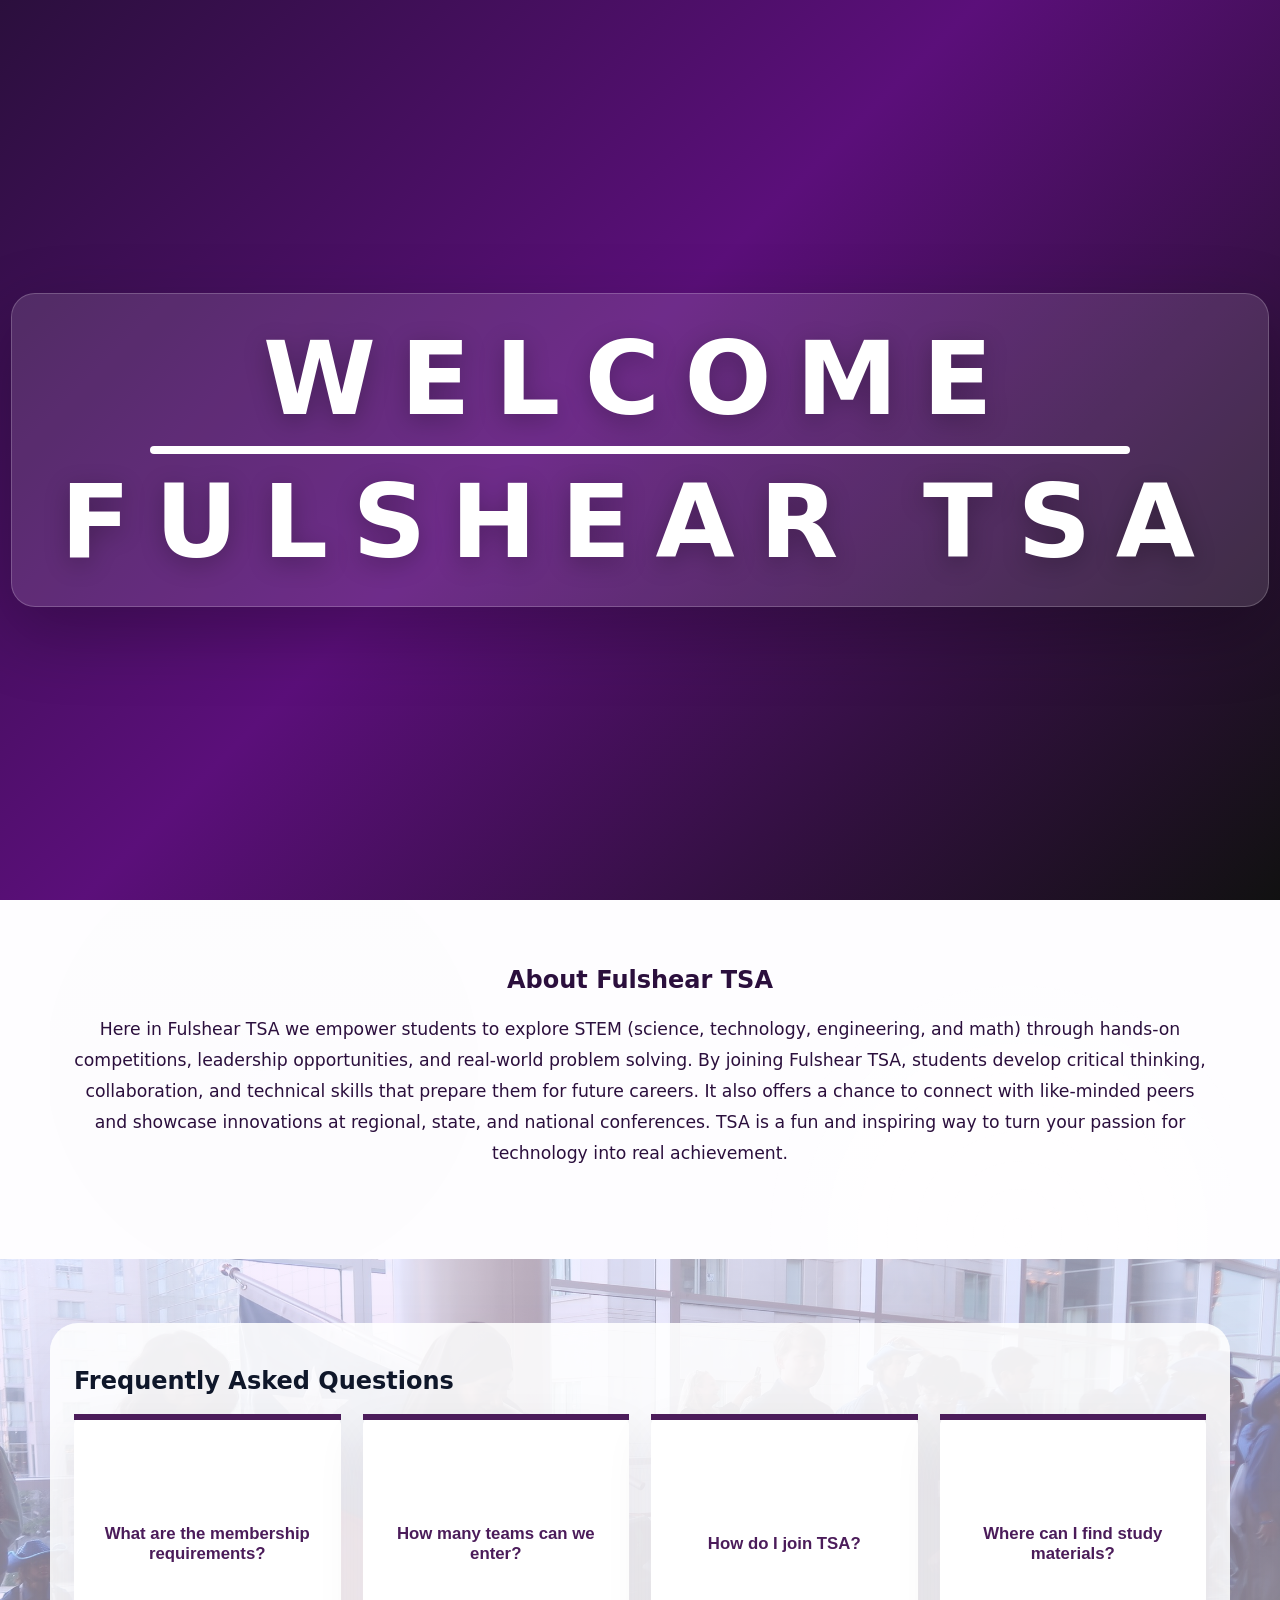
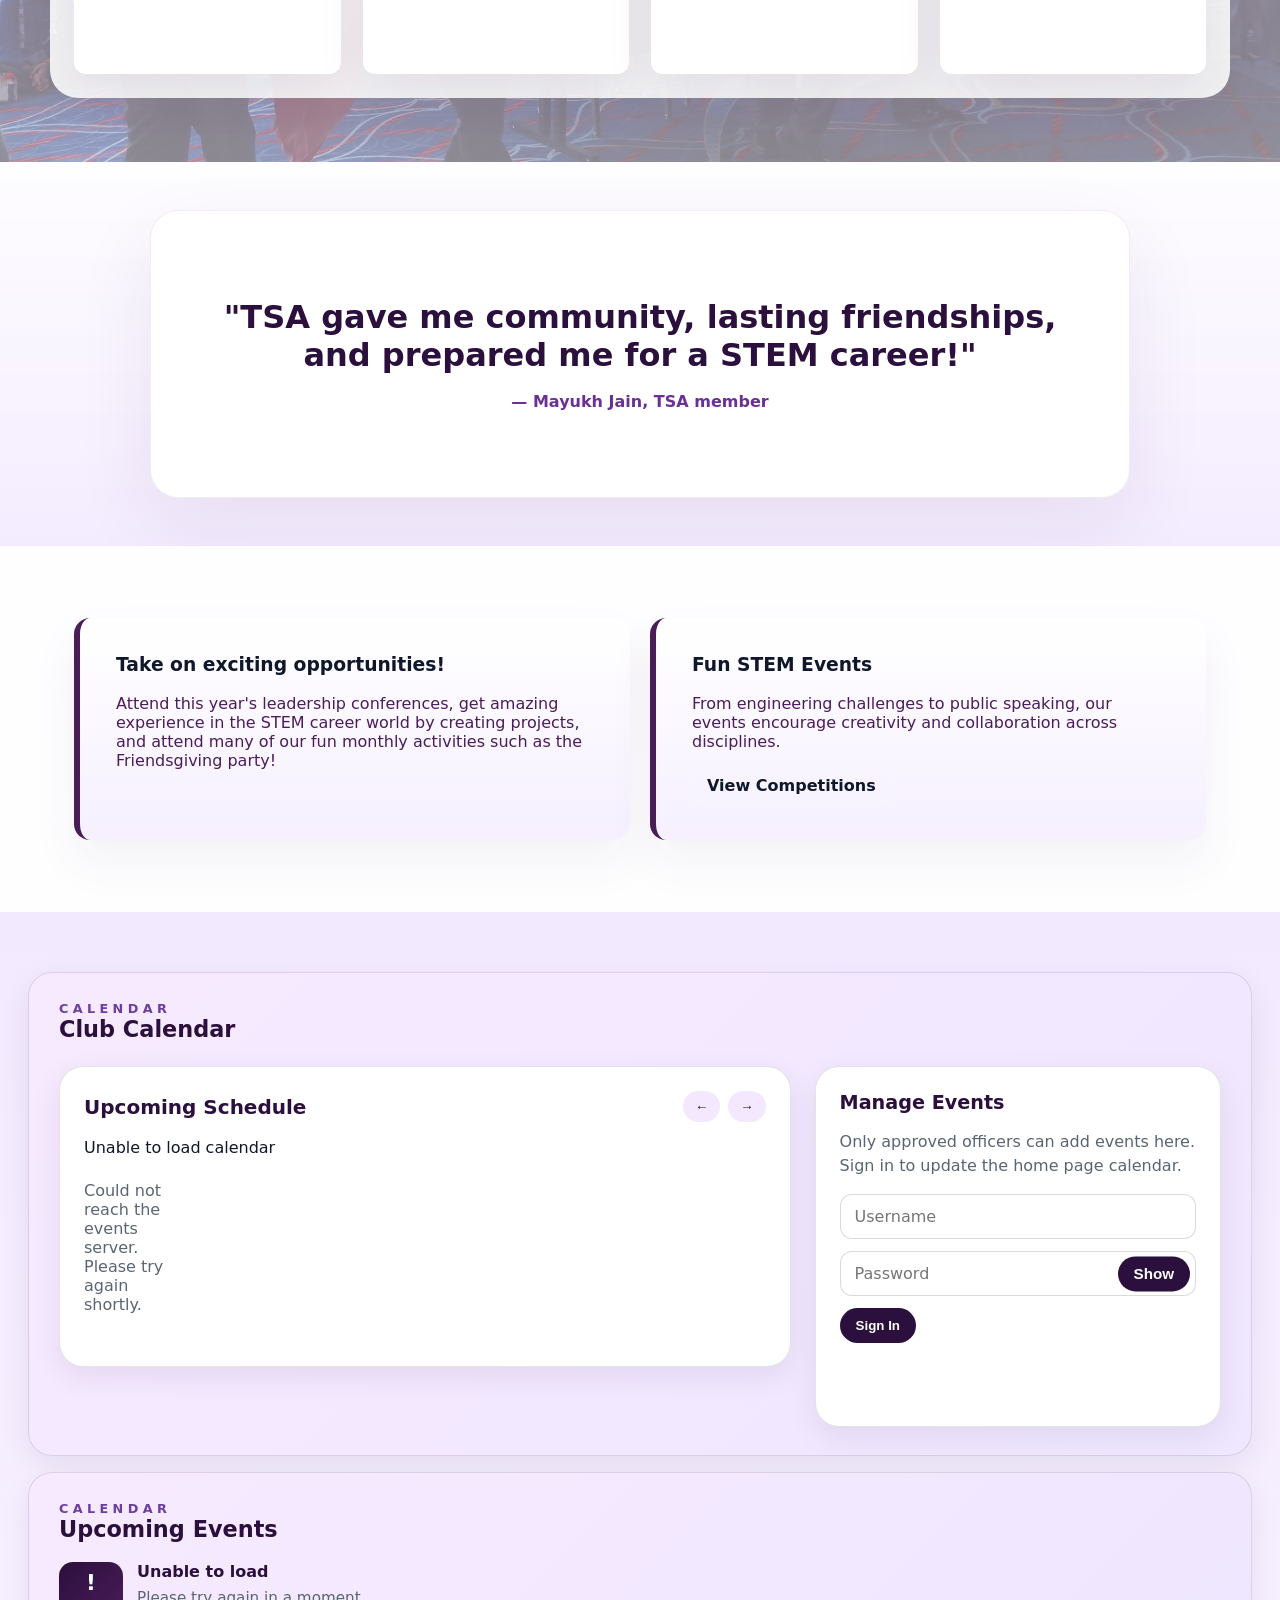
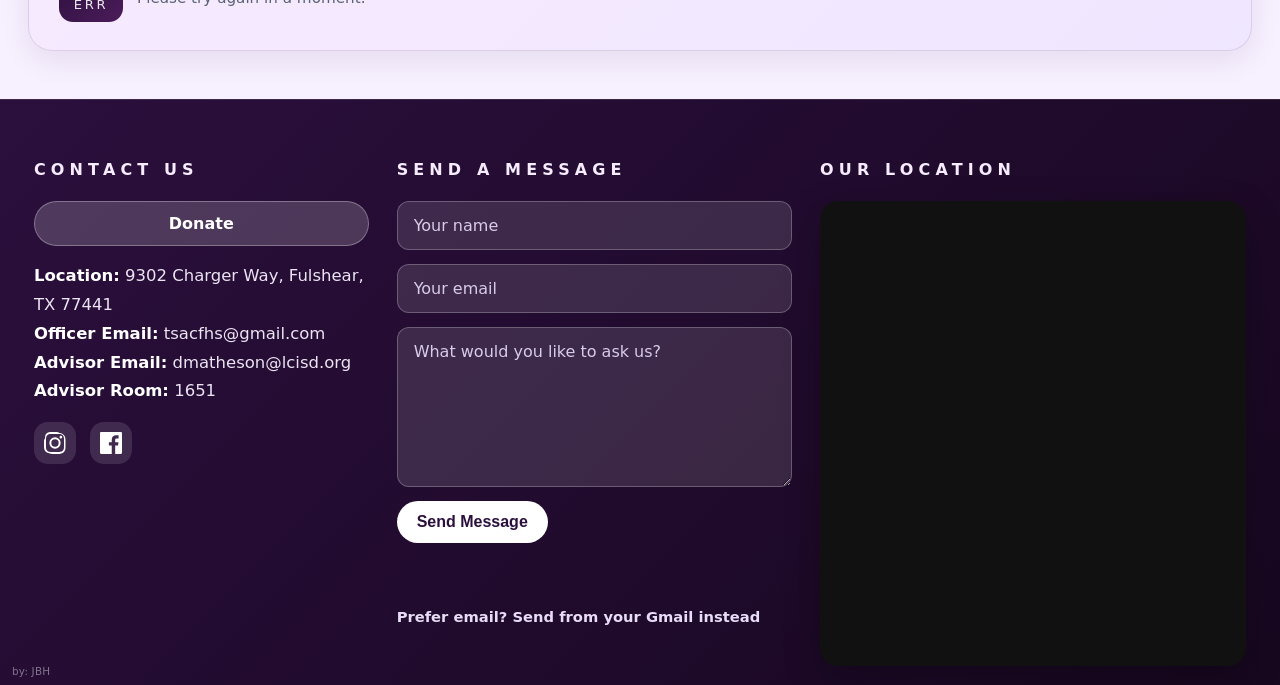
==== commit f421fed6: "FIx" ====
--- a/index.html
+++ b/index.html
@@ -20,6 +20,14 @@
   <meta name="viewport" content="width=device-width,initial-scale=1" />
   <title>Fulshear HS TSA — Home</title>
   <link rel="stylesheet" href="assets/css/styles.css?v=20260712a">
+  <script>
+    window.va = window.va || function () { (window.vaq = window.vaq || []).push(arguments); };
+  </script>
+  <script defer src="/_vercel/insights/script.js"></script>
+  <script>
+    window.si = window.si || function () { (window.siq = window.siq || []).push(arguments); };
+  </script>
+  <script defer src="/_vercel/speed-insights/script.js"></script>
     </head>
 <body>
   <div class="intro-overlay" aria-hidden="true">
@@ -218,6 +226,12 @@
         </form>
         <div class="form-status" id="home-admin-status" aria-live="polite"></div>
         <div class="form-status" id="home-auth-notice" aria-live="polite"></div>
+
+        <div class="messages-panel hidden" id="home-messages-panel">
+          <h3>Contact Form Messages</h3>
+          <p class="messages-panel-hint">Messages sent from the footer contact form. Use "Reply by Gmail" to answer from your own Gmail account.</p>
+          <div class="messages-list" id="home-messages-list"></div>
+        </div>
       </aside>
     </div>
   </section>
@@ -285,6 +299,7 @@
           <button type="submit">Send Message</button>
           <div class="form-status" aria-live="polite"></div>
         </form>
+        <a class="footer-gmail-link" id="footer-gmail-link" href="#" target="_blank" rel="noreferrer">Prefer email? Send from your Gmail instead</a>
       </div>
       <div class="footer-column footer-map-column">
         <div class="footer-title">Our Location</div>
--- a/assets/css/styles.css
+++ b/assets/css/styles.css
@@ -437,8 +437,22 @@
 .contact-form button{width:max-content;padding:12px 20px;border:none;border-radius:999px;background:#fff;color:#2b0f3d;font-weight:800;cursor:pointer;font-size:1rem}
 .contact-form button:hover{background:#e8dcf7}
 .form-status{min-height:1.2rem;font-size:0.96rem;color:#d2b7ff}
+.footer-gmail-link{display:inline-flex;align-items:center;gap:6px;color:#e8dcf7;font-size:0.92rem;font-weight:600;text-decoration:underline;text-underline-offset:3px}
+.footer-gmail-link:hover{color:#fff}
 .footer-map-column .map-wrap{border-radius:18px;overflow:hidden;box-shadow:0 12px 35px rgba(0,0,0,0.28);min-height:100%;background:#111}
 .footer-map-column iframe{width:100%;height:100%;border:0;display:block;}
+
+.messages-panel{margin-top:24px;padding-top:20px;border-top:1px solid rgba(43,15,61,0.12)}
+.messages-panel h3{margin:0 0 4px;color:#2b0f3d;font-size:1.05rem}
+.messages-panel-hint{color:#5b6473;font-size:0.9rem;line-height:1.5;margin:0 0 14px}
+.messages-list{display:grid;gap:12px;max-height:420px;overflow-y:auto}
+.message-item{border:1px solid rgba(43,15,61,0.14);border-radius:14px;padding:14px 16px;background:#faf7fd}
+.message-item-meta{display:flex;flex-wrap:wrap;justify-content:space-between;gap:8px;font-size:0.88rem;color:#6b3fa0;font-weight:700;margin-bottom:6px}
+.message-item-date{color:#8b7a9c;font-weight:600}
+.message-item-body{color:#2b0f3d;line-height:1.5;white-space:pre-wrap;margin-bottom:10px}
+.message-item-reply{display:inline-flex;align-items:center;gap:6px;font-size:0.86rem;font-weight:700;color:#6b3fa0;text-decoration:underline;text-underline-offset:3px}
+.message-item-reply:hover{color:#2b0f3d}
+.messages-empty{color:#5b6473;font-size:0.92rem}
 
 @keyframes footerFade{
   0%{opacity:0;transform:translateY(12px)}
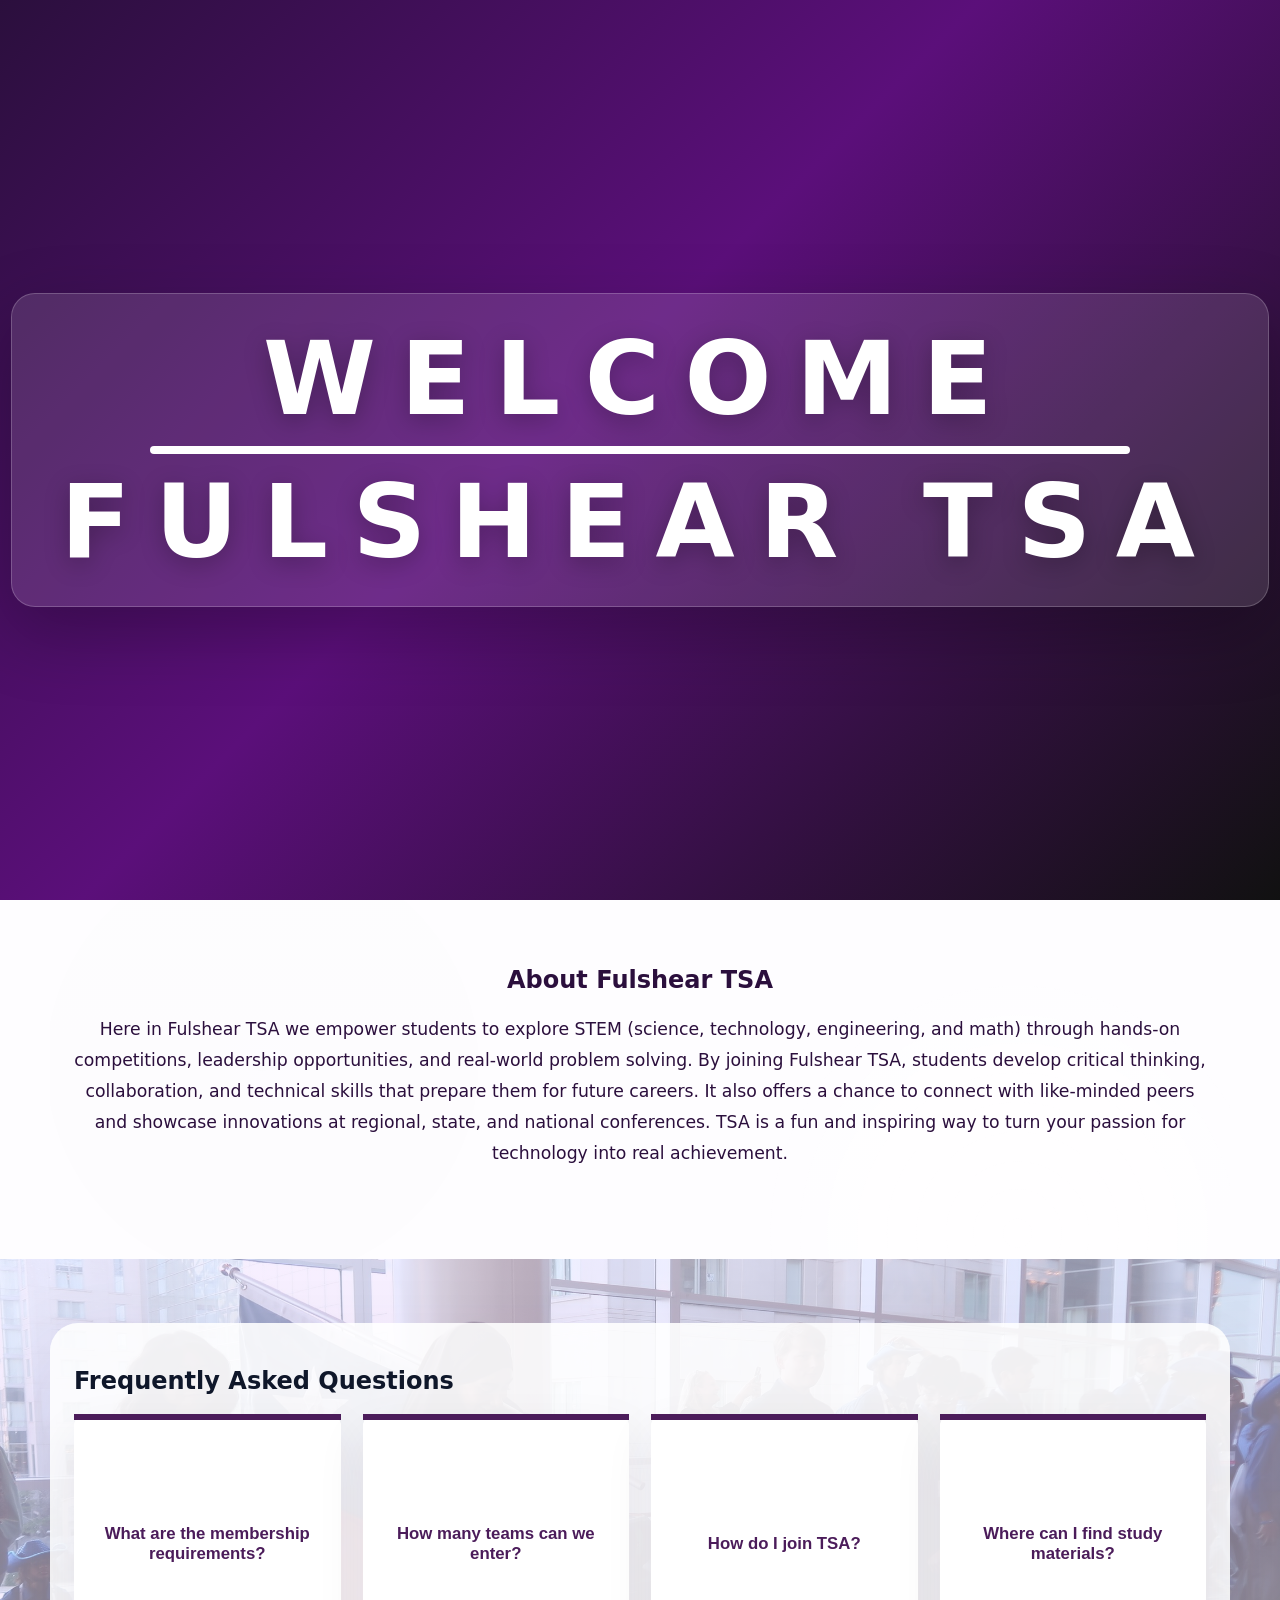
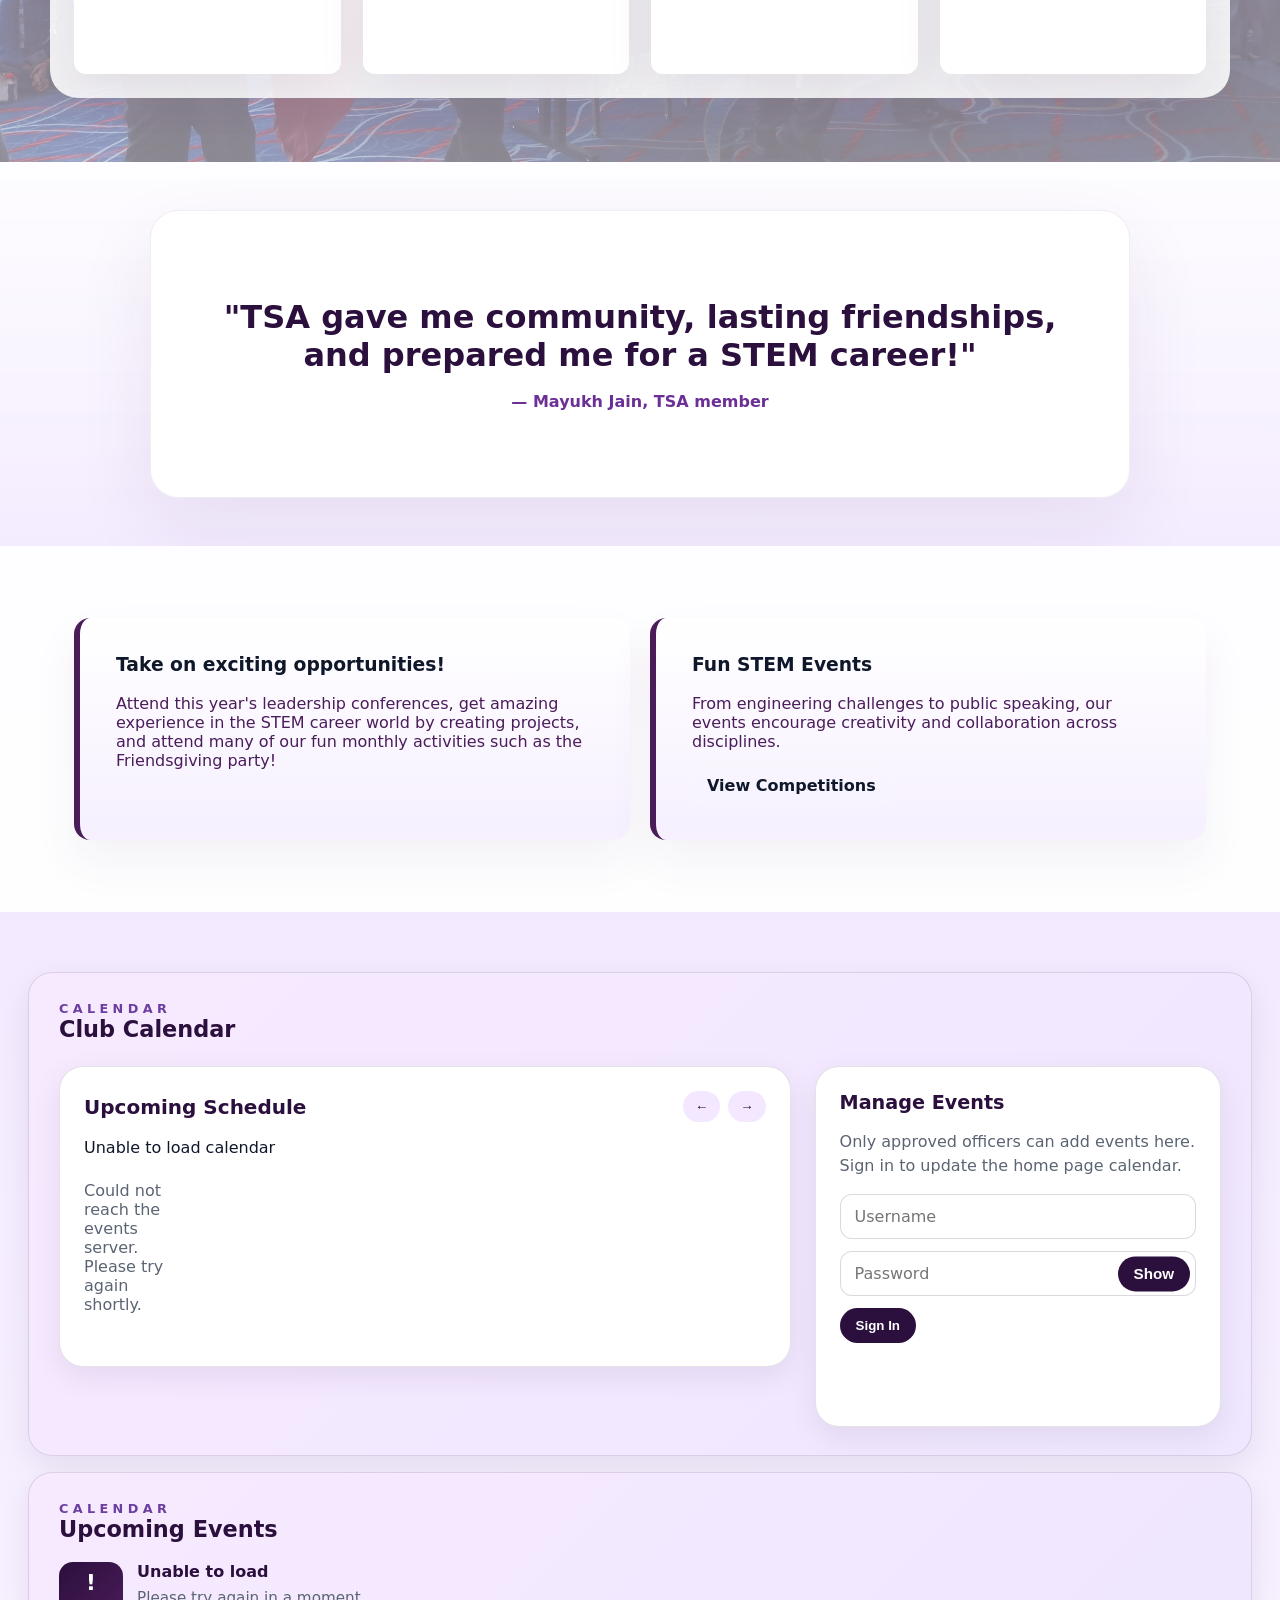
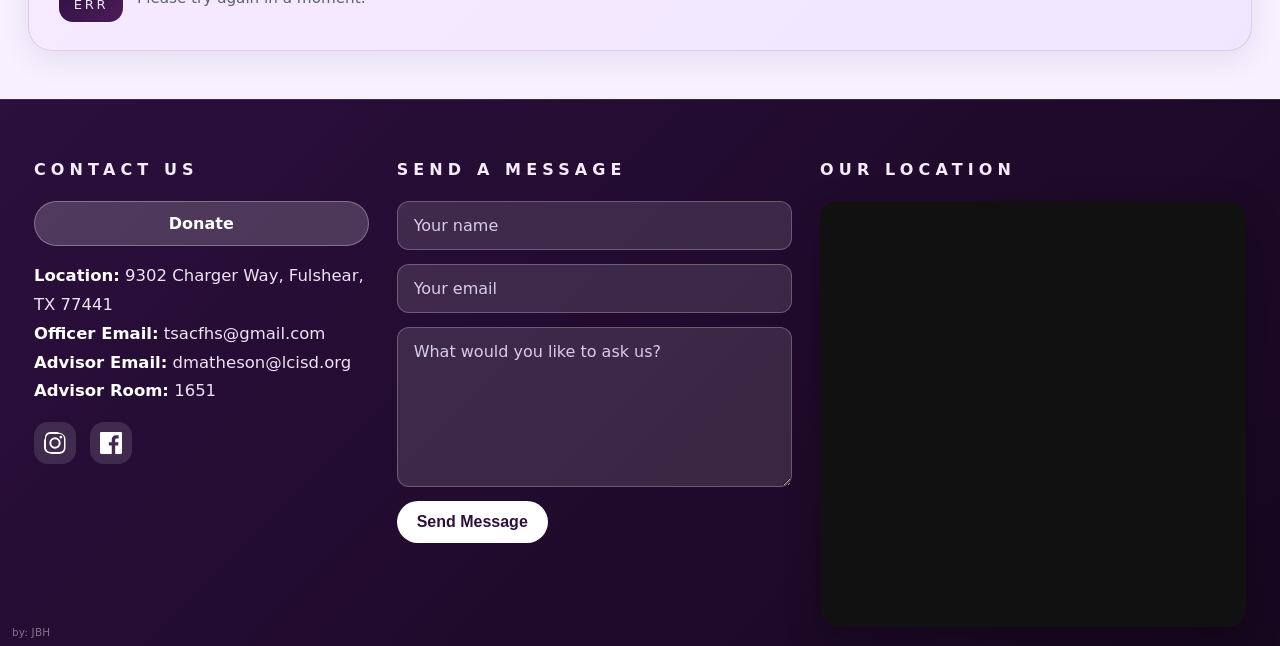
==== commit 031512b8: "FIx" ====
--- a/index.html
+++ b/index.html
@@ -59,6 +59,7 @@
 
   <!-- Header with Logo and Navigation -->
   <div class="header-container">
+    <video class="header-video-bg" autoplay muted loop playsinline webkit-playsinline preload="auto" poster="assets/img/fulshear-logo.png" aria-hidden="true" src="assets/video/header-home.mp4"></video>
     <header class="site-header">
       <!-- Left Navigation -->
       <nav class="main-nav">
@@ -299,7 +300,6 @@
           <button type="submit">Send Message</button>
           <div class="form-status" aria-live="polite"></div>
         </form>
-        <a class="footer-gmail-link" id="footer-gmail-link" href="#" target="_blank" rel="noreferrer">Prefer email? Send from your Gmail instead</a>
       </div>
       <div class="footer-column footer-map-column">
         <div class="footer-title">Our Location</div>
--- a/assets/css/styles.css
+++ b/assets/css/styles.css
@@ -317,8 +317,7 @@
 .logo-section{flex:0;text-align:center;display:flex;flex-direction:column;align-items:center;gap:14px;transition:opacity 0.3s ease, transform 0.3s ease, width 0.3s ease, margin 0.3s ease}
 .logo-link{display:inline-flex;align-items:center;height:240px;text-decoration:none;color:inherit;filter:drop-shadow(0 6px 14px rgba(0,0,0,0.18));transition:height 0.3s ease, opacity 0.3s ease, transform 0.3s ease}
 .logo{max-height:240px;height:auto;width:auto;display:block;object-fit:contain;transition:max-height 0.3s ease}
-.header-video-bg{position:absolute;inset:0;width:100%;height:100%;object-fit:cover;opacity:0;pointer-events:none;transition:opacity 0.4s ease;z-index:-1;display:block;background:#000}
-.header-container.home-page .header-video-bg{opacity:1}
+.header-video-bg{position:absolute;inset:0;width:100%;height:100%;object-fit:cover;opacity:1;pointer-events:none;transition:opacity 0.4s ease;z-index:-1;display:block;background:#000;-webkit-transform:translateZ(0);transform:translateZ(0)}
 .header-container.is-scrolled .header-video-bg{opacity:0.16}
 
 /* Navigation */
@@ -437,8 +436,6 @@
 .contact-form button{width:max-content;padding:12px 20px;border:none;border-radius:999px;background:#fff;color:#2b0f3d;font-weight:800;cursor:pointer;font-size:1rem}
 .contact-form button:hover{background:#e8dcf7}
 .form-status{min-height:1.2rem;font-size:0.96rem;color:#d2b7ff}
-.footer-gmail-link{display:inline-flex;align-items:center;gap:6px;color:#e8dcf7;font-size:0.92rem;font-weight:600;text-decoration:underline;text-underline-offset:3px}
-.footer-gmail-link:hover{color:#fff}
 .footer-map-column .map-wrap{border-radius:18px;overflow:hidden;box-shadow:0 12px 35px rgba(0,0,0,0.28);min-height:100%;background:#111}
 .footer-map-column iframe{width:100%;height:100%;border:0;display:block;}
 
